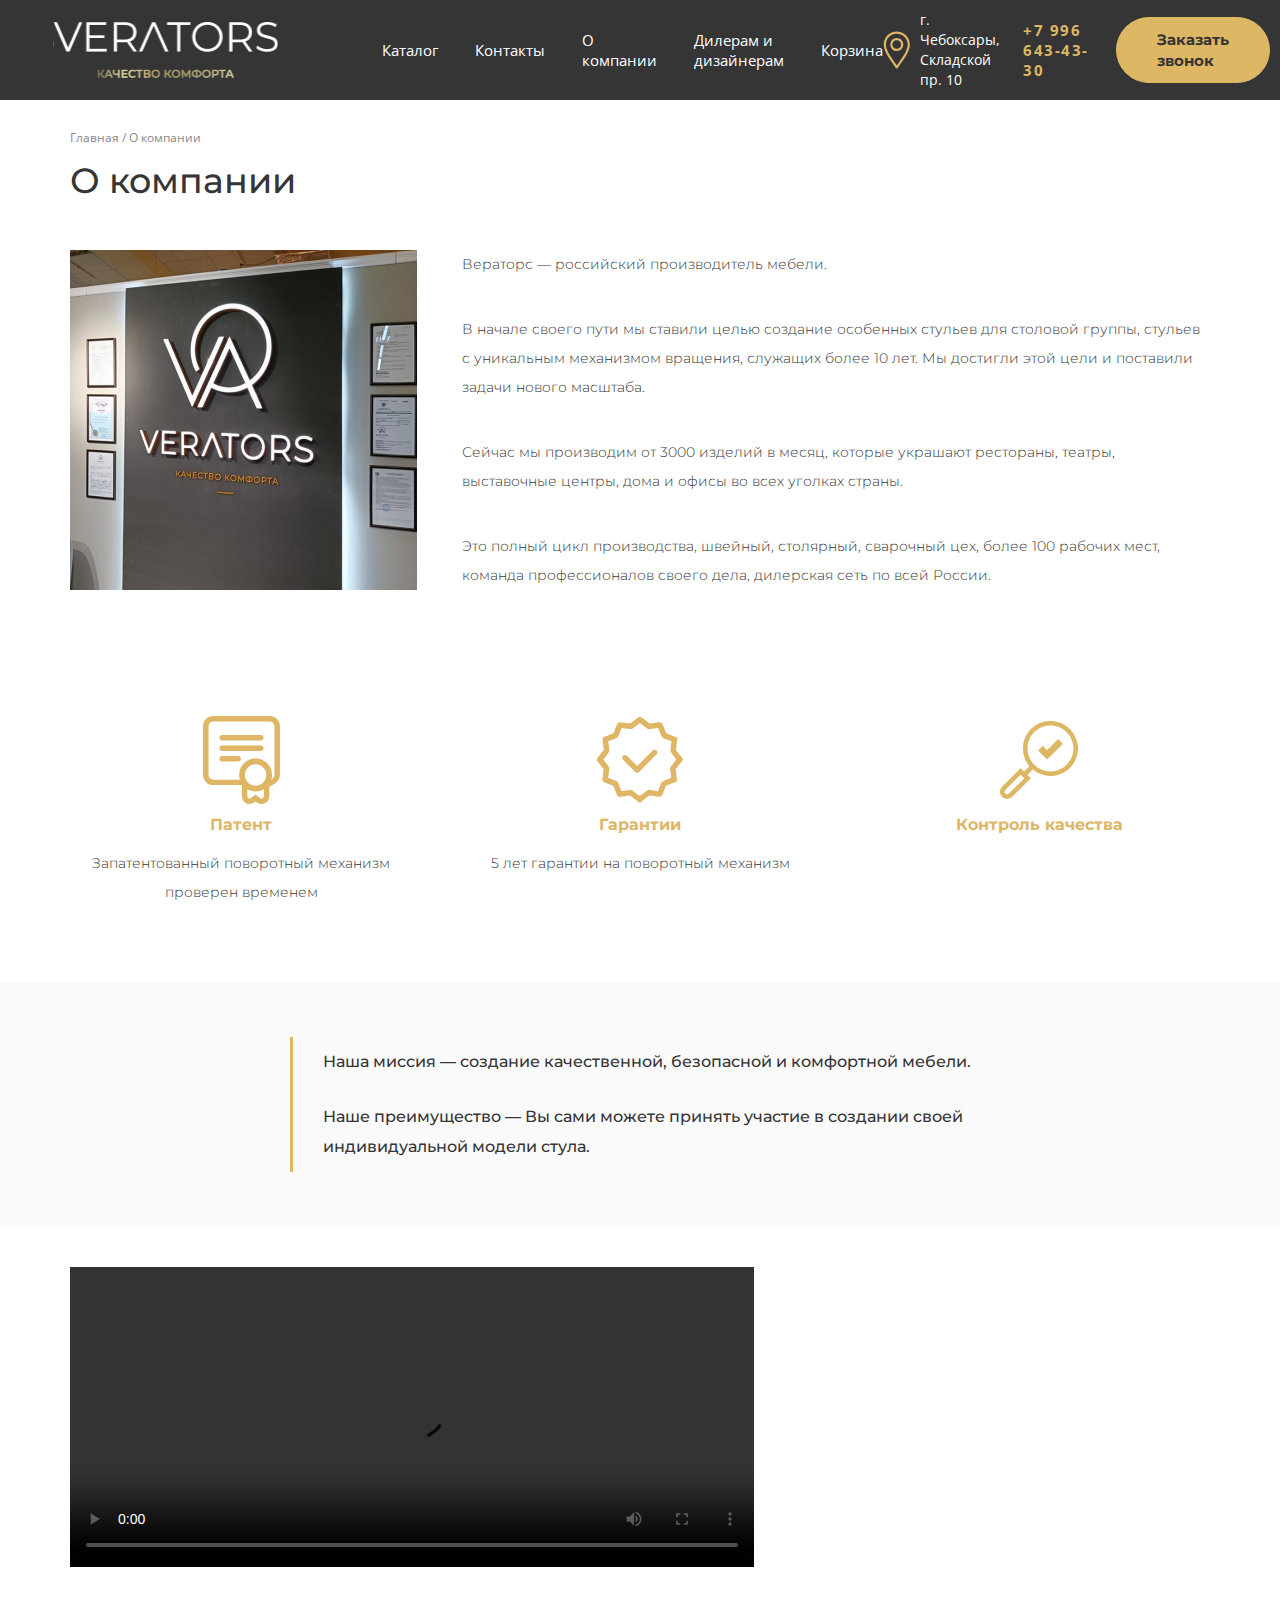
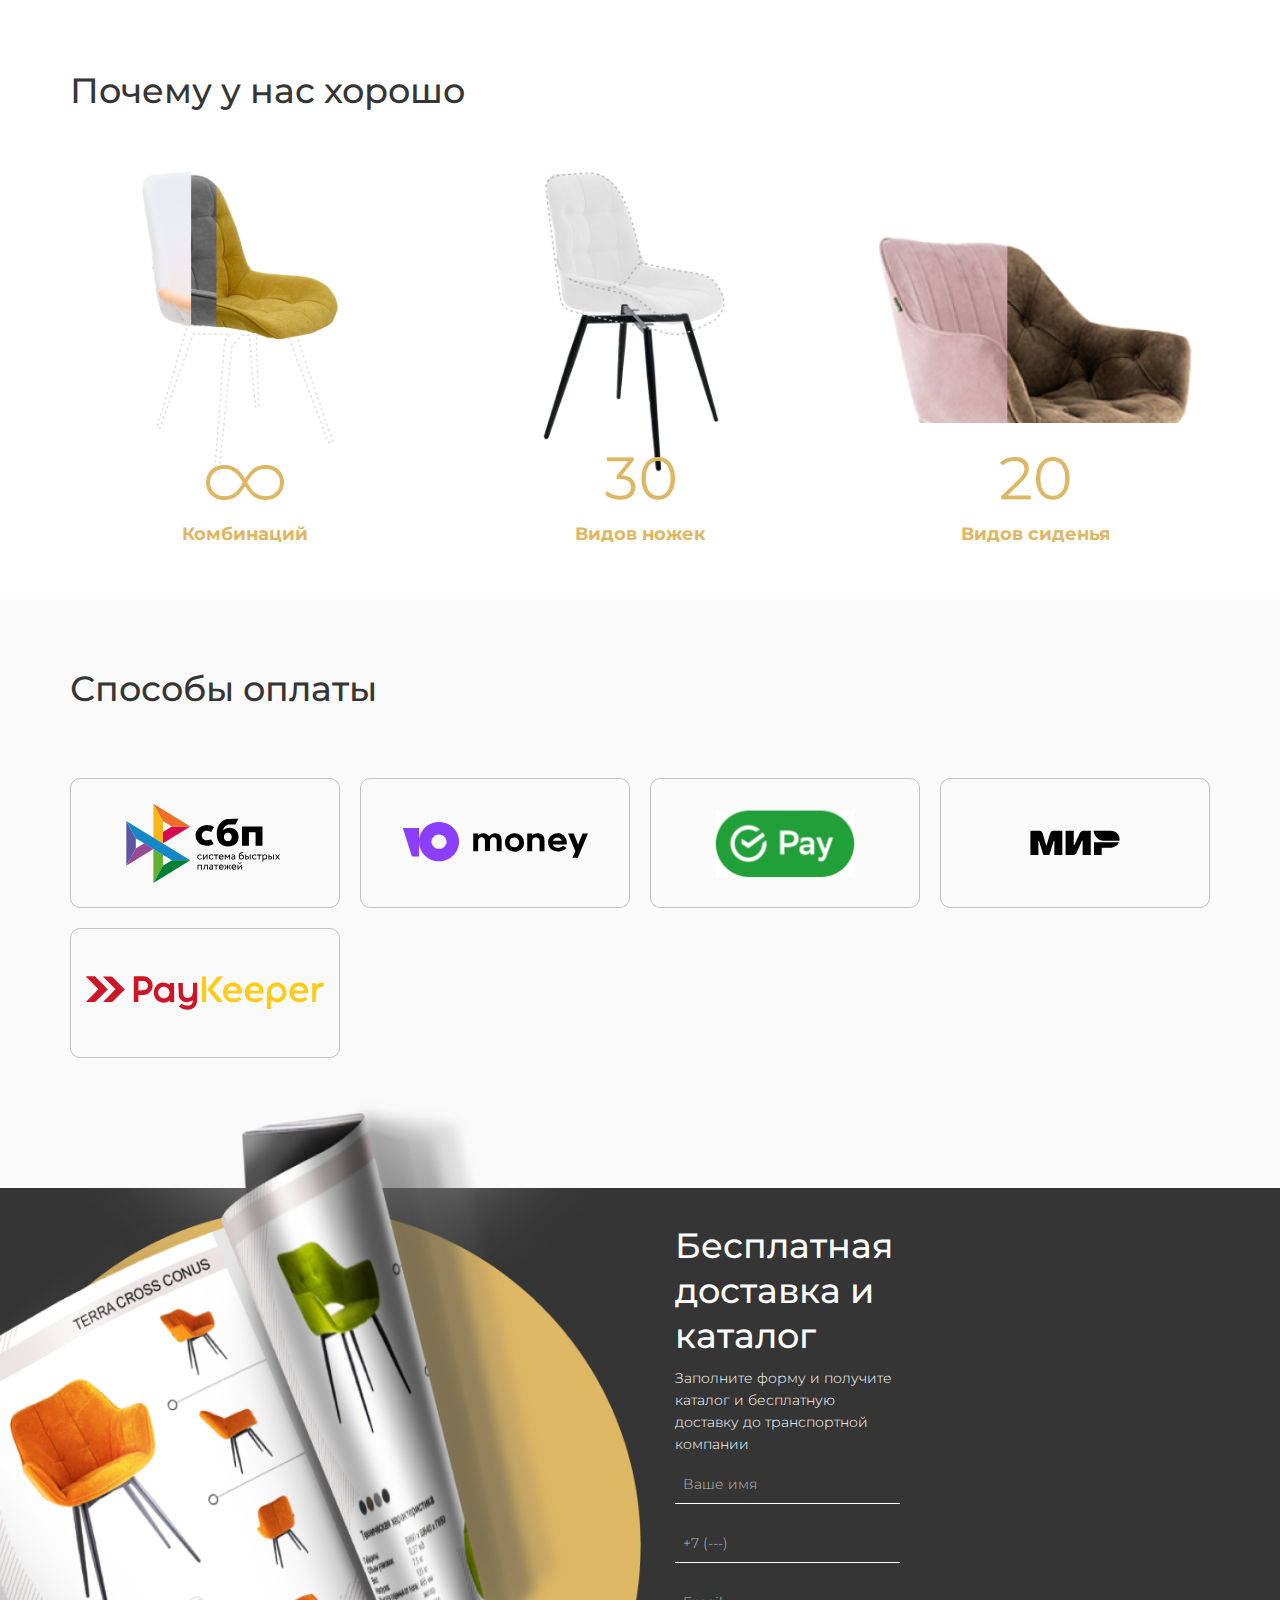
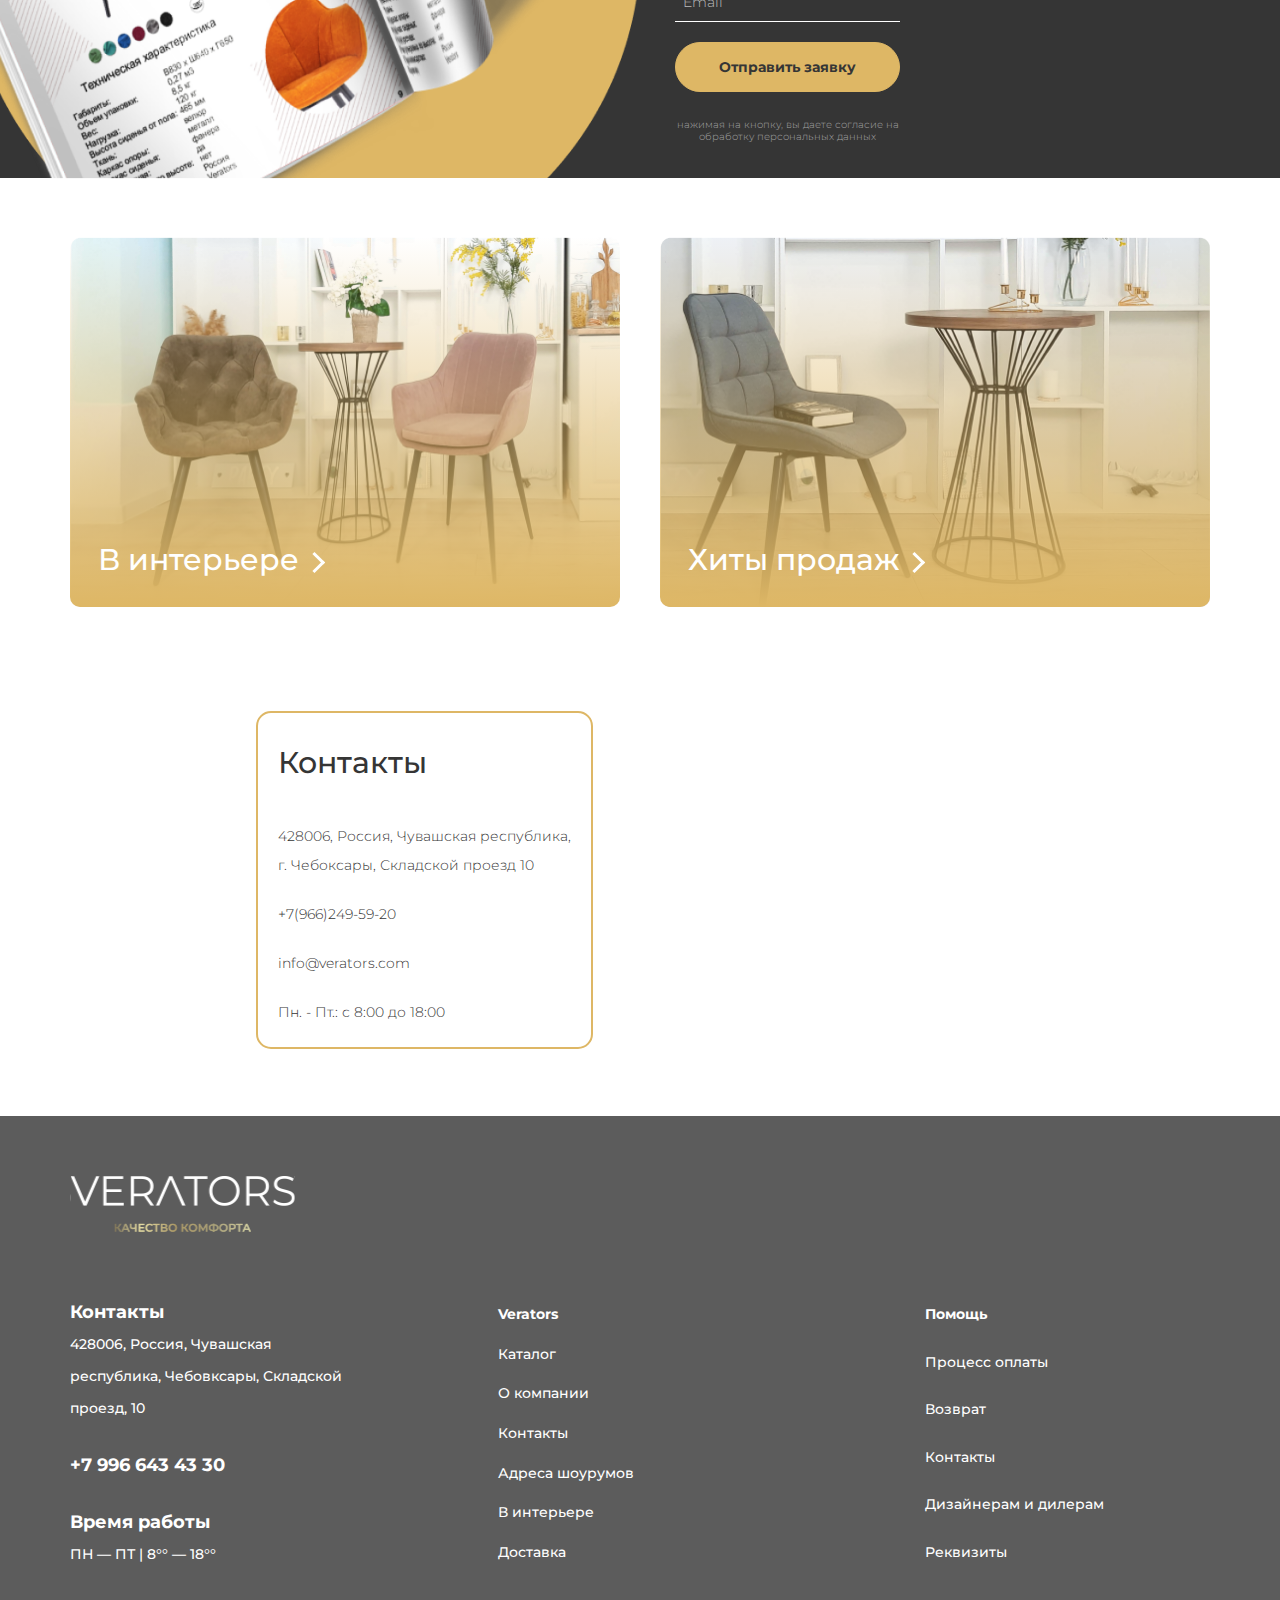
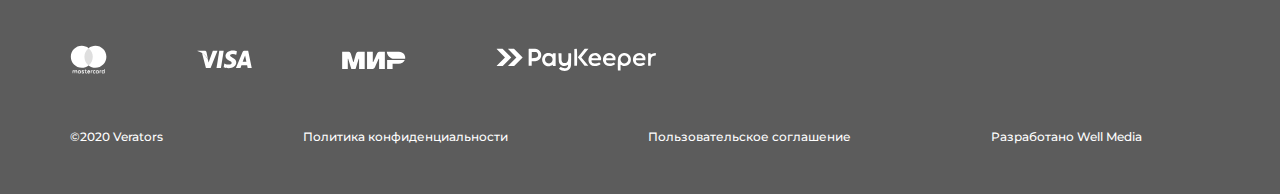
==== about.html @ 96848030 "Verators" ====
<!DOCTYPE html>
<html lang="en">
<head>
    <meta charset="UTF-8">
    <meta http-equiv="X-UA-Compatible" content="IE=edge">
    <meta name="viewport" content="width=device-width, initial-scale=1.0">
    <title>VERATORS</title>
    <link rel="stylesheet" href="style.css">
    <link rel="stylesheet" href="reset.css">
    <link rel="stylesheet" href="slick/slick.css">
    <link
        rel="stylesheet"
        href="https://cdn.jsdelivr.net/npm/swiper@8/swiper-bundle.min.css"
    />
    <script src="https://api-maps.yandex.ru/2.1/?apikey=ada7606d-3795-4d4f-aac7-1508e476e1d4&lang=ru_RU" type="text/javascript"></script>
    <link href="https://vjs.zencdn.net/7.20.2/video-js.css" rel="stylesheet" />
</head>
<body>
    <header class="header">
        <img class="header__logo" src="images/logo.svg" alt="">
        <ul class="header__navigation">
            <li class="navigation__item child__menu">
                <a href="catalog.html">Каталог</a>
                <div class="subnav__wrap">
                  <ul class="more__navigation">
                    <li class="more__navigation__item"><a href="">Барные стулья</a></li>
                    <li class="more__navigation__item"><a href="">Для кухни</a></li>
                    <li class="more__navigation__item"><a href="">Для кафе, ресторанов</a></li>
                    <li class="more__navigation__item"><a href="">Мягкие стулья</a></li>
                    <li class="more__navigation__item"><a href="">Для офиса</a></li>
                    <li class="more__navigation__item"><a href="">Распродажа</a></li>
                    <li class="more__navigation__item"><a href="">Столы</a></li>
                </ul>
                </div> 
            </li>
            <li class="navigation__item"><a href="">Контакты</a></li>
            <li class="navigation__item"><a href="">О компании</a></li>
            <li class="navigation__item"><a href="">Дилерам и дизайнерам</a></li>
            <li class="navigation__item"><a href="">Корзина</a></li>   
        </ul>
        
        <div class="header__location">
            <img class="location__img" src="images/location.svg" alt="">
            <span class="location__adress">г. Чебоксары,</br>Складской пр. 10</span>
        </div>
        <span class="header__phone">+7 996 643-43-30</span>
        <button class="header__button">
            <span class="button__text">
                Заказать звонок
            </span>
        </button>
    </header>
    <div class="breadcrumbs">
        <div class="container">
            <span>
                <a href="index.html">Главная</a>
            </span>
            /
            <span>О компании</span>
        </div>  
    </div>

    <div class="about">
        <div class="container">
            <h2 class="about__title">О компании</h2>
            <div class="about__body">
                <img class="about__img" src="images/about__img.png" alt="">
                <div class="about__text">
                    <p>Вераторс — российский производитель мебели.</p>
                    <p>В начале своего пути мы ставили целью создание особенных стульев для столовой группы, стульев с уникальным механизмом вращения, служащих более 10 лет. Мы достигли этой цели и поставили задачи нового масштаба. </p>
                    <p>Сейчас мы производим от 3000 изделий в месяц, которые украшают рестораны,  театры, выставочные центры, дома и офисы во всех уголках страны.</p>
                    <p>Это полный цикл производства, швейный, столярный, сварочный цех, более 100 рабочих мест, команда профессионалов своего дела, дилерская сеть по всей России.</p>
                </div>
            </div>
        </div>
    </div>

    <div class="benefits">
      <div class="container">
          <div class="benefits__body">
              <div class="benefits__item">
                <svg width="77" height="88" viewBox="0 0 77 88" fill="none" xmlns="http://www.w3.org/2000/svg">
                  <path d="M76.944 29.248C76.944 22.195 76.944 15.4726 76.944 10.5355C76.944 4.43018 72.4918 0 66.3645 0C57.0633 0 47.7842 0 38.483 0C29.1819 0 19.9027 0 10.6016 0C7.60403 0 4.89303 1.05795 2.97549 2.99754C1.05795 4.91507 0 7.62608 0 10.6236C0 22.9003 0 46.2193 0 58.496C0 61.5596 1.03591 64.2045 2.99753 66.1441C4.95915 68.0837 7.60405 69.1196 10.6457 69.1196C14.2603 69.1196 17.875 69.1196 21.4897 69.1196H28.719H35.9484H36.7198H38.8577V73.1751C38.8577 73.9024 38.8578 74.6298 38.8357 75.3351C38.8137 77.0543 38.7916 78.8396 38.8798 80.6689C39.0781 84.7465 42.4945 87.9424 46.6602 87.9424C48.2912 87.9424 49.8781 87.4354 51.2226 86.5097C51.7295 86.1571 52.1703 85.8044 52.5891 85.4738C52.9197 85.7383 53.2283 85.9807 53.5589 86.2452C54.9915 87.3913 56.6887 87.9864 58.4519 87.9864C59.598 87.9864 60.7221 87.744 61.7801 87.2371C64.5572 85.9367 66.2543 83.3799 66.3204 80.3824C66.3425 78.6632 66.3425 77.0102 66.3425 75.269C66.3425 74.5857 66.3425 73.9024 66.3425 73.1971V70.6625L71.1914 68.0617C71.2355 68.0396 71.2796 68.0176 71.3016 67.9955C71.5661 67.8633 71.9628 67.6649 72.4037 67.3563C75.3351 65.3506 76.944 62.2429 76.944 58.6062C76.944 51.2226 76.944 40.0479 76.944 29.248ZM52.5891 69.6045C46.6822 69.6045 41.8773 64.7556 41.8993 58.8486C41.9214 52.9858 46.7483 48.203 52.6111 48.203H52.6332C58.518 48.225 63.3229 53.0299 63.3009 58.8927C63.2788 64.7996 58.4739 69.6045 52.5891 69.6045ZM60.8103 80.2501C60.7882 81.1538 60.2813 81.815 59.4658 82.2118C59.1131 82.3661 58.7825 82.4542 58.4519 82.4542C57.945 82.4542 57.438 82.2559 56.9752 81.9032C55.5425 80.7571 54.1099 79.611 52.5891 78.3987C51.7956 79.0379 51.0022 79.6771 50.1867 80.3163C49.4814 80.8893 48.7981 81.4844 48.0487 81.9914C47.6079 82.2999 47.123 82.4322 46.6602 82.4322C45.514 82.4322 44.4561 81.6387 44.39 80.3824C44.2797 78.024 44.3679 75.6437 44.3679 73.1751C46.9687 74.6298 49.6577 75.3792 52.567 75.3792C52.5891 75.3792 52.5891 75.3792 52.6111 75.3792C55.4985 75.3792 58.2095 74.6518 60.8323 73.153C60.8323 75.5996 60.8543 77.9359 60.8103 80.2501ZM69.2959 62.838C69.0755 62.9923 68.8551 63.0805 68.5906 63.2347C70.0894 55.4764 67.9514 49.1287 61.2511 44.8969C58.4078 43.1116 55.4984 42.23 52.5891 42.23C49.5475 42.23 46.5059 43.1997 43.5745 45.1614C37.0063 49.5695 35.0447 55.9613 36.7639 63.6315C36.5214 63.6315 36.2569 63.6315 35.9925 63.6315C31.1655 63.6315 26.3607 63.6315 21.5338 63.6315C17.9191 63.6315 14.3044 63.6315 10.6897 63.6315C7.49383 63.6315 5.55427 61.6919 5.55427 58.518C5.55427 46.2414 5.55427 22.9223 5.55427 10.6457C5.55427 7.49384 7.49385 5.53221 10.6236 5.53221C19.9248 5.53221 29.2039 5.53221 38.5051 5.53221C47.8063 5.53221 57.0854 5.53221 66.3866 5.53221C69.4943 5.53221 71.4559 7.49383 71.4559 10.5575C71.4559 22.9223 71.4559 46.3075 71.4559 58.6503C71.4339 60.4135 70.7506 61.8241 69.2959 62.838Z" fill="#DEB665"/>
                  <path d="M57.8341 24.5092H19.1086C17.5878 24.5092 16.3535 23.2749 16.3535 21.7541C16.3535 20.2333 17.5878 18.999 19.1086 18.999H57.8341C59.3549 18.999 60.5892 20.2333 60.5892 21.7541C60.5892 23.2749 59.3549 24.5092 57.8341 24.5092Z" fill="#DEB665"/>
                  <path d="M57.8341 35.0446H19.1086C17.5878 35.0446 16.3535 33.8103 16.3535 32.2895C16.3535 30.7687 17.5878 29.5344 19.1086 29.5344H57.8341C59.3549 29.5344 60.5892 30.7687 60.5892 32.2895C60.5892 33.8103 59.3549 35.0446 57.8341 35.0446Z" fill="#DEB665"/>
                  <path d="M35.0881 45.5802H19.1086C17.5878 45.5802 16.3535 44.346 16.3535 42.8252C16.3535 41.3043 17.5878 40.0701 19.1086 40.0701H35.0881C36.6089 40.0701 37.8432 41.3043 37.8432 42.8252C37.8432 44.346 36.6089 45.5802 35.0881 45.5802Z" fill="#DEB665"/>
                  </svg>                  
                  <h5 class="benefits__item_title">Патент</h5>
                  <p class="benefits__item_text"> Запатентованный поворотный механизм проверен временем</p>
              </div>
              <div class="benefits__item">
                <svg width="87" height="86" viewBox="0 0 87 86" fill="none" xmlns="http://www.w3.org/2000/svg">
                  <path d="M86.2452 42.7121L85.0771 41.037C85.033 40.993 85.0109 40.9268 84.9669 40.8607C84.8567 40.7064 84.7244 40.508 84.5701 40.3097C84.0632 39.6264 83.5342 38.9652 83.0273 38.2819C81.6607 36.5187 80.2722 34.6893 78.9057 32.882C79.2142 30.5457 79.5448 28.1653 79.8534 25.873C79.9636 25.0134 80.0959 24.1539 80.2061 23.2943C80.2502 23.0077 80.2501 22.7653 80.2281 22.6331V20.6935L71.7865 17.3433C71.4779 17.2331 71.1694 17.1008 70.8608 16.9906C70.2878 16.7702 69.7367 16.5498 69.2078 16.3294C68.0396 13.4641 66.8935 10.5768 65.7915 7.71151C65.1082 5.92621 63.6315 5.06662 61.736 5.35315C58.9368 5.77192 55.9393 6.1907 52.5891 6.60947C50.0544 4.69193 47.5418 2.75235 45.1393 0.856851C43.6626 -0.289265 41.9655 -0.289264 40.4887 0.878893C38.0422 2.79643 35.5516 4.69193 33.1272 6.52131C30.0855 6.12458 26.9778 5.7058 23.8921 5.24295C22.0848 4.97846 20.6301 5.83805 19.9468 7.53518C19.3517 9.07803 18.7346 10.6429 18.1174 12.1637C17.5885 13.4862 17.0374 14.8527 16.5085 16.2192C15.2742 16.7041 14.0179 17.189 12.7836 17.6959C11.1746 18.3351 9.52157 18.9963 7.89056 19.6135C6.12731 20.2967 5.24568 21.7735 5.51017 23.6028C5.77466 25.3441 6.0171 27.1073 6.25955 28.8044C6.43587 30.1269 6.63425 31.4493 6.83261 32.7938C5.26772 34.7775 3.72488 36.7832 2.20407 38.7448C1.65305 39.4501 1.12407 40.1554 0.573053 40.8607L0 41.6101V43.6599L1.69712 45.8199C2.57875 46.9439 3.46038 48.046 4.31997 49.17C5.06935 50.1178 5.9069 51.1978 6.70036 52.2557C6.23751 55.8263 5.84078 58.8018 5.422 61.5349C5.15752 63.2981 5.99506 64.7528 7.67016 65.414C8.97056 65.921 10.2489 66.4279 11.5493 66.9569C13.1362 67.5961 14.7673 68.2352 16.3983 68.8744C16.9272 70.2409 17.4783 71.5854 17.9852 72.9079C18.5803 74.4287 19.2195 76.0156 19.8146 77.5584C20.4538 79.2335 21.9084 80.0931 23.6717 79.8286C26.7353 79.3878 29.8651 78.947 32.9508 78.5503C35.1769 80.2254 37.403 81.9445 39.563 83.5976L40.4447 84.2588L41.2161 85.2947H44.1916L44.9189 84.2368L45.7124 83.6196C47.8724 81.9445 50.1205 80.2254 52.3466 78.5503C55.3883 78.947 58.4519 79.3658 61.4935 79.8066C63.389 80.0711 64.8658 79.2115 65.549 77.4262C66.5849 74.6932 67.709 71.872 68.9433 68.8524C71.0151 67.9928 73.153 67.1332 75.2028 66.2957C75.9302 66.0091 76.6575 65.7006 77.4069 65.414C77.6273 65.3259 77.8257 65.2377 78.0461 65.1495L80.2722 64.2018L79.6771 59.9479C79.3906 57.8982 79.104 55.8704 78.8395 53.8206C78.7955 53.5561 78.7734 53.3137 78.7293 53.0492C78.6852 52.7627 78.6412 52.4982 78.6191 52.2337C80.2281 50.1839 81.8371 48.1782 83.5342 46.0403L86.2452 42.7121ZM79.2803 42.6019C77.5391 44.7839 75.7538 47.0321 73.9906 49.2582C73.7041 49.6329 73.0208 50.6688 73.109 51.9912C73.153 52.6525 73.2632 53.2696 73.3514 53.8867C73.3955 54.1072 73.4175 54.3496 73.4616 54.57C73.7481 56.5978 74.0347 58.6475 74.2992 60.6973V60.7634C73.9245 60.9177 73.5718 61.05 73.1971 61.2043C70.9931 62.0859 68.7008 63.0116 66.4747 63.9593C65.4168 64.4002 64.5131 65.3259 64.0723 66.3618C62.9482 69.1169 61.9123 71.6736 60.9645 74.1642C58.1874 73.7674 55.4103 73.3928 52.6552 73.0181C52.1262 72.9519 50.7817 72.8858 49.6356 73.7454C47.3214 75.4866 44.985 77.294 42.7149 79.0352C40.4667 77.294 38.1304 75.5087 35.8161 73.7674C35.1549 73.2605 34.2733 72.996 33.3696 72.996C33.1933 72.996 32.9949 73.0181 32.8186 73.0401C30.0415 73.3928 27.2423 73.7895 24.4872 74.1642C24.0464 73.0621 23.6056 71.9601 23.1868 70.8801C22.6137 69.4475 22.0407 67.9707 21.4676 66.5161C20.9827 65.2597 20.0791 64.3561 18.8007 63.8712C17.0815 63.21 15.3403 62.5267 13.6652 61.8434C12.8277 61.5128 12.0122 61.1822 11.1746 60.8516C11.5273 58.3169 11.902 55.5839 12.3207 52.3439C12.453 51.3741 12.1444 50.2941 11.5493 49.4566C10.6236 48.1782 9.63177 46.9219 8.75014 45.7978C7.93464 44.7399 7.09709 43.6819 6.25955 42.624C6.39179 42.4697 6.502 42.2934 6.63424 42.1391C8.19913 40.1113 9.83014 37.9954 11.4391 35.9456C12.2767 34.8877 12.5852 33.7195 12.3869 32.331C12.1885 30.9204 11.9901 29.4877 11.7918 28.0771C11.6154 26.8208 11.4391 25.5645 11.2628 24.2861C12.475 23.8012 13.6873 23.3163 14.8775 22.8535C16.266 22.3024 17.6325 21.7514 19.0211 21.2224C20.2113 20.7596 21.0709 19.922 21.5337 18.7098C22.1068 17.211 22.7239 15.6902 23.297 14.2356C23.7158 13.1556 24.1566 12.0535 24.5974 10.9515C27.3745 11.3482 30.1737 11.7229 32.9288 12.0756C34.0088 12.2078 35.199 11.8992 36.0586 11.2601C38.3067 9.58497 40.5769 7.84375 42.8471 6.05845C45.0732 7.79967 47.3434 9.54089 49.6797 11.2821C50.5613 11.9433 51.7736 12.2739 52.8756 12.1417C55.8952 11.767 58.6282 11.3923 61.207 11.0176C62.2209 13.6405 63.2788 16.2633 64.3588 18.8861C64.7555 19.8559 65.5711 20.7155 66.5629 21.1563C67.3563 21.531 68.1718 21.8396 68.9433 22.1261C69.2298 22.2363 69.5163 22.3465 69.8028 22.4567L74.5636 24.3522C74.5196 24.6167 74.4975 24.8812 74.4534 25.1457C74.1228 27.6143 73.7702 30.1489 73.4396 32.6616C73.3073 33.7636 73.6159 34.9758 74.2771 35.8354C75.7538 37.7971 77.2526 39.7587 78.7293 41.6762C78.9497 41.9627 79.1922 42.2713 79.4126 42.5578L79.2803 42.6019Z" fill="#DEB665"/>
                  <path d="M55.7413 33.4329L40.1365 49.0597L29.8655 38.7888C28.7855 37.7088 27.0443 37.7088 25.9643 38.7888C24.8843 39.8687 24.8843 41.61 25.9643 42.69L38.1748 54.9005C38.7038 55.4295 39.4091 55.716 40.1144 55.716C40.8197 55.716 41.525 55.4515 42.054 54.9005L59.6204 37.3341C60.7004 36.2541 60.7004 34.5129 59.6204 33.4329C58.5625 32.3749 56.8213 32.3749 55.7413 33.4329Z" fill="#DEB665"/>
                  </svg>
                  
                  <h5 class="benefits__item_title">Гарантии</h5>
                  <p class="benefits__item_text">5 лет гарантии на поворотный механизм</p>
              </div>
              <div class="benefits__item">
                <svg width="78" height="78" viewBox="0 0 78 78" fill="none" xmlns="http://www.w3.org/2000/svg">
                  <path d="M78 29.3777C77.7563 30.8601 77.5736 32.3629 77.2283 33.8453C74.7305 44.9127 64.9425 53.5839 53.6517 54.782C45.9958 55.5943 39.1523 53.5839 33.1211 48.8117C32.9992 48.7102 32.8774 48.6289 32.8165 48.5883C31.0294 50.3754 29.2627 52.1421 27.4757 53.9088C28.5316 54.9445 29.6485 56.0614 30.8263 57.1986C30.542 57.4829 30.3593 57.7063 30.1562 57.9093C24.6733 63.3923 19.1497 68.8549 13.6871 74.3582C12.1234 75.9421 10.5191 77.4043 8.24472 77.8713C7.59489 77.8713 6.92476 77.8713 6.25462 77.8713C6.09216 77.8307 5.9297 77.7698 5.74694 77.7292C3.107 77.12 1.31996 75.536 0.38583 72.9976C0.243679 72.6118 0.14215 72.1853 0 71.7995C0 71.0887 0 70.378 0 69.6672C0.467066 67.3928 1.92918 65.8089 3.51315 64.2249C9.03671 58.7826 14.5197 53.2793 20.0026 47.776C20.2057 47.573 20.3478 47.3496 20.5915 47.045C21.7896 48.2837 22.9065 49.4209 23.9625 50.4972C25.7699 48.6899 27.5366 46.9435 29.3236 45.1361C29.283 45.0752 29.1815 44.8924 29.0596 44.7503C16.4895 29.1137 24.2062 5.88226 43.6605 0.866379C59.0737 -3.11384 74.8118 7.03977 77.5329 22.7169C77.6954 23.6714 77.8172 24.6055 77.9797 25.5599C78 26.8393 78 28.0984 78 29.3777ZM50.4634 50.3754C63.0945 50.3957 73.3903 40.1608 73.4309 27.5501C73.4715 14.9393 63.1554 4.62322 50.504 4.60291C37.8526 4.5826 27.5569 14.8784 27.5569 27.5298C27.5772 40.1405 37.812 50.3754 50.4634 50.3754ZM20.6524 53.6854C20.4697 53.8682 20.3072 54.0104 20.1448 54.1728C15.3116 58.9856 10.4988 63.7984 5.66571 68.6316C5.48294 68.8143 5.30018 68.9971 5.13772 69.1798C4.06144 70.5607 4.69096 72.6118 6.35616 73.1601C7.47305 73.5256 8.38688 73.1804 9.17886 72.3681C14.0932 67.4537 19.0075 62.5597 23.9219 57.6454C24.0437 57.5235 24.1453 57.3814 24.2265 57.2798C23.0284 56.0614 21.8709 54.9039 20.6524 53.6854Z" fill="#DEB765"/>
                  <path d="M58.2408 17.9448C59.8654 19.5897 61.4494 21.1534 62.9724 22.6764C57.6925 27.936 52.3517 33.2768 47.0922 38.516C44.1273 35.5512 41.0609 32.4848 38.0352 29.459C39.477 28.0172 41.0609 26.4536 42.787 24.7274C44.1273 26.1286 45.5488 27.6111 47.0109 29.1544C50.8287 25.357 54.5652 21.6204 58.2408 17.9448Z" fill="#DEB765"/>
                </svg>                  
                  <h5 class="benefits__item_title">Контроль качества</h5>
              </div>
          </div>
      </div>
  </div>

    <div class="slogan">
        <div class="container">
            <div class="slogan__wrap">
                <div class="slogan__text">
                  <p>Наша миссия — создание качественной, безопасной и комфортной мебели.</p>
                  <p>Наше преимущество — Вы сами можете принять участие в создании своей индивидуальной модели стула.</p>
                </div>
            </div>
        </div>
    </div>

    <div class="about__video">
      <div class="container">
        <video
          class="video-js"
          controls
          preload="auto"
          width="300"
          height="200"
          data-setup="{}"
        >
          <source src="video/video1.mp4" type="video/mp4" />
        </video>
      </div>
    </div>

    <div class="about__why__we">
      <div class="container">
        <h2 class="about__title">Почему у нас хорошо</h2>
        <div class="why__we__body">
          <div class="why__we__item">
            <div class="why__we__img__wrap">
              <img class="why__we__main__img" src="images/why__we1.png" alt="">
              <img class="why__we__sub__img" src="images/why__we1__sub.png" alt="">
            </div>
            <span>Комбинаций</span>
          </div>
    
          <div class="why__we__item">
            <div class="why__we__img__wrap">
              <img class="why__we__main__img" src="images/why__we2.png" alt="">
              <img class="why__we__sub__img" src="images/why__we2__sub.png" alt="">
            </div>
            <span>Видов ножек</span>
          </div>

          <div class="why__we__item">
            <div class="why__we__img__wrap">
              <img class="why__we__main__img" src="images/why__we3.png" alt="">
              <img class="why__we__sub__img" src="images/why__we3__sub.png" alt="">
            </div>
            <span>Видов сиденья</span>
          </div>
        </div>
      </div>
    </div>

    <div class="paymethods">
        <div class="container">
            <h2 class="paymethods__title">Способы оплаты</h2>
            <div class="paymethods__body">
                <div class="paymethods__item">
                    <img src="images/paymethods__СБП.svg" alt="">
                </div>
                <div class="paymethods__item">
                    <img src="images/paymethods__YooMoney.svg" alt="">
                </div>
                <div class="paymethods__item">
                    <img src="images/paymethods__sberpay.svg" alt="">
                </div>
                <div class="paymethods__item">
                    <img src="images/paymethods__mir.svg" alt="">
                </div>
                <div class="paymethods__item">
                    <img src="images/paymethods__paykeeper.svg" alt="">
                </div>
            </div>
        </div>
    </div>
    <div class="delivery">
        <div class="delivery__img">
            <img class="img__menu" src="images/menu.png" alt="">
            <div class="img__wrapper">
                <img class="img__orange" src="images/orange.png" alt="">
                <img class="img__gradient" src="images/gradient.png" alt="">
            </div>
        </div>
        <div class="delivery__body">
            <h2 class="delivery__title">Бесплатная доставка и каталог</h2>
            <p class="delivery__text">Заполните форму и получите каталог и бесплатную доставку до транспортной компании</p>
            <form action="" class="delivery__form">
                <input type="text" placeholder="Ваше имя">
                <input type="tel" placeholder="+7 (---)">
                <input type="email" placeholder="Email">
                <button>Отправить заявку</button>
            </form>
            <p class="delivery__footer">нажимая на кнопку, вы даете согласие на обработку персональных данных</p>
        </div>
    </div>
    <div class="routes">
        <div class="container">
            <div class="routes__wrapper">
                <a href="">
                    <img src="images/left__img.png" alt="">
                    <span>В интерьере <i class="arrow right"></i></span>
                </a>
                <a href="">
                    <img src="images/right__img.png" alt="">
                    <span>Хиты продаж <i class="arrow right"></i></span>
                </a>
            </div>
        </div>
    </div>
    <div class="map">
        <div class="map__info">
            <h3 class="map__title">Контакты</h3>
            <p class="map__adress map__text">428006, Россия, Чувашская республика,</br>г. Чебоксары, Складской проезд 10</p>
            <p class="map__phone map__text">+7(966)249-59-20</p>
            <p class="map__email map__text">info@verators.com</p>
            <p class="map__worktime map__text">Пн. - Пт.: с 8:00 до 18:00</p>
        </div>
        <div id="map" style="width: 100%; height: 450px"></div>
    </div>
    <footer class="footer">
        <div class="container">
            <div class="footer__wrapper">
                <img class="footer__logo" src="images/logo.svg" alt="">
                <div class="footer__body">
                    <div class="footer__item">
                        <div class="footer__adress">
                            <h5 class="footer__title">Контакты</h5>
                            <p class="footer__text">428006, Россия, Чувашская республика, Чебовксары, Складской проезд, 10</p>  
                        </div>
                        <span class="footer__phone footer__title">
                            +7 996 643 43 30
                        </span>
                        <div class="footer__worktime">
                            <h5 class="footer__title">Время работы</h5>
                            <p class="footer__text">ПН — ПТ | 8°° — 18°°</p>
                        </div>
                    </div>
                    <div class="footer__item">
                        <a class="help__link link__main" href="">Verators</a>
                        <a class="help__link" href="">Каталог</a>
                        <a class="help__link" href="">О компании</a>
                        <a class="help__link" href="">Контакты</a>
                        <a class="help__link" href="">Адреса шоурумов</a>
                        <a class="help__link" href="">В интерьере</a>
                        <a class="help__link" href="">Доставка</a>
                    </div>
                    <div class="footer__item" >
                        <a class="help__link link__main" href="">Помощь</a>
                        <a class="help__link" href="">Процесс оплаты</a>
                        <a class="help__link" href="">Возврат</a>
                        <a class="help__link" href="">Контакты</a>
                        <a class="help__link" href="">Дизайнерам и дилерам</a>
                        <a class="help__link" href="">Реквизиты</a>
                    </div>
                </div>
                <div class="footer__partners">
                    <img src="images/mastercard__img.svg" alt="MasterCard">
                    <img src="images/visa__img.svg" alt="VISA">
                    <img src="images/mir__img.svg" alt="МИР">
                    <img src="images/paykeeper__img.svg" alt="PayKeeper">
                </div>
                <div class="footer__rights">
                    <a href="#">©2020 Verators</a>
                    <a href="#">Политика конфиденциальности</a>
                    <a href="#">Пользовательское соглашение</a>
                    <a href="#">Разработано Well Media</a>
                </div>
            </div>
        </div>
    </footer>

    

    <div class="call hidden">
        <div class="call__wrapper">
            <button class="form__close"></button>
            <form id="call__form" action="" class="call__form">
                <input class="call__phone" type="tel" placeholder="+7 (---)">
                <button class="call__button">Заказать звонок</button>
            </form>
            <p class="call__text">нажимая на кнопку, вы даете согласие на обработку персональных данных</p>
        </div>
    </div>
    <script src="jquery-3.6.0.min.js"></script>
    <script src="jquery-ui.min.js"></script>
    <script src="slick/slick.min.js"></script>
    <script src="https://vjs.zencdn.net/7.20.2/video.min.js"></script>
    <script src="script.js"></script>
</body>
</html>
---- style.css ----
@import url('https://fonts.googleapis.com/css2?family=Montserrat:ital,wght@0,300;0,500;0,700;1,300&family=Open+Sans:wght@400;700&display=swap');

/* Общие стили */
body{
    width: 100%;
}
.container{
    max-width: 1140px;
    margin: 0 auto;
}
.ymaps-2-1-79-gototaxi,
.ymaps-2-1-79-copyright,
.ymaps-2-1-79-gototech {
    display: none!important;
}
sub, sup {
    font-size: 75%;
    line-height: 0;
    position: relative;
    vertical-align: baseline;
}
sup {
    top: -0.5em;
}
sub {
    bottom: -0.25em;
}
/* Хлебные крошки */
.breadcrumbs{
    font-family: 'Open Sans';
    font-style: normal;
    font-weight: 400;
    font-size: 12px;
    line-height: 16px;
    color: #888888;
    margin-top: 30px;
    margin-bottom: 5px;
}

/* HEADER */
.header{
    display: flex;
    background: #353535;
    height: 100px;
    align-items: center;
    padding-left: 53px;
    font-family: 'Open Sans';
    font-style: normal;
    font-weight: 400;
    font-size: 15px;
    line-height: 20px;
    color: #FFFFFF;
    z-index: 3;
    position: relative;
    padding-right: 10px;
}
.header__logo{
    margin-right: 104px;
}
.header__body{
    display: flex;
    justify-content: space-between;
    width: 100%;
}
.header__right{
    display: flex;
    align-items: center;
}
.header__navigation{
    display: flex; 
    height: 100%;
    position: relative;
    flex-grow: 1;
}
.navigation__item{
    margin-right: 37px;
    display: flex;
    align-items: center;
    position: relative;
    cursor: pointer;
}
.navigation__item:last-child{
    margin-right: 0;
}
/* .navigation__item:hover{
    transform: scale(1.1);
} */
.subnav__wrap{
    position: absolute;
    height: 90px;
    left: -711%;
    top: 101%;
    width: 100vw;
    display: none;
}
.more__navigation{
    display: flex;
    height: 100%;
    background: rgba(243, 243, 243);
    align-items: center;
    backdrop-filter: blur(3px);
    padding-left: 381px;
    position: relative;
    z-index: 4;    
}
.more__navigation::before {
    content: '';
    border: 35px solid transparent;
    border-bottom: 12px solid rgba(243, 243, 243);
    position: absolute;
    left: 20.7%;
    top: -52%;
}
.more__navigation__item{
    margin-right: 35px;
    font-family: 'Open Sans';
    font-style: normal;
    font-weight: 400;
    font-size: 14px;
    line-height: 24px;
    color: #353535;
}
.more__navigation__item:hover{
    transform: scale(1.1);
}
.header__location{
    display: flex;
    margin-right: 50px;
}
.header__location span{
    font-size: 14px;
}
.location__img{
    margin-right: 10px;
}
.header__phone{
    font-weight: 700;
    letter-spacing: 0.1em;
    color: #DEB765;
    margin-right: 25px;
}
.header__button{
    background: #DEB765;
    border: 1px solid #DEB765;
    border-radius: 61px;
    padding: 11px 40px;
    cursor: pointer;
}
.button__text{
    font-family: 'Montserrat';
    font-style: normal;
    font-weight: 700;
    color: #353535;
}

/* FEAUTURES */
.feautures{
    position: relative;
    z-index: 1;
}
.feautures__background{
    position: absolute;
    top: 0;
    height: 183px;
    width: 100%;
    background: #353535;
    z-index: 1;
}
.feautures__header{
    z-index: 3;
    position: relative;
    padding-top: 14px;
}
.header__title{
    font-family: 'Montserrat';
    font-style: normal;
    font-weight: 700;
    font-size: 40px;
    line-height: 73px;
    text-transform: uppercase;
    color: #DEB765;
    margin-bottom: 13px;
}
.feautures__body{
    margin-top: 112px;
    display: flex;
    justify-content: center;
    padding-bottom: 90px;
    height: 505px;
}
.body__img{
    position: relative;
    width: 50%;
}
.img__chair{
    position: absolute;
    z-index: 2;
    top: -35%;
    height: 650px;
    transition: 2s;
}
.img__circle{
    width: 40px;
    height: 40px;
    border-radius: 20px;
    border: 6px solid #DEB765;
    filter: drop-shadow(0px 0px 1px #FFBB2D);
    transition: .1s;
}
.img__circle:hover {
    -webkit-transform: scale(1.2);
    -ms-transform: scale(1.2);
    transform: scale(1.2);
    border: 10px double #DEB765;
    background: #DEB765;
    background-clip: padding-box;
}
.img__circle_1{
    position: absolute;
    z-index: 2;
    bottom: -8%;
    left: 16%;
}
.img__circle_2{
    position: absolute;
    z-index: 2;
    left: 4%;
    top: 45%;
}
.img__circle_3{
    position: absolute;
    z-index: 2;
    right: 7%;
    bottom: 34%;
}
.img__circle_4{
    position: absolute;
    z-index: 2;
    right: 53%;
}
.circle__active{
    -webkit-transform: scale(1.2);
    -ms-transform: scale(1.2);
    transform: scale(1.2);
    border: 10px double #DEB765;
    background: #DEB765;
    background-clip: padding-box;
}
.body__wrap{
    display: flex;
    flex-direction: column;
    z-index: 1;
    padding-left: 60px;
    width: 50%;
}
.body__title{
    font-family: 'Montserrat';
    font-style: normal;
    font-weight: 500;
    font-size: 35px;
    line-height: 59px;
    color: #DEB765;
    margin-bottom: 40px;
}
.body__text{
    display: flex;
    flex-direction: column;
    height: 100%;
}
.body__text h5{
    font-family: 'Montserrat';
    font-style: normal;
    font-weight: 700;
    font-size: 14px;
    line-height: 29px;
    color: #353535;
}
.body__text p{
    font-family: 'Montserrat';
    font-style: normal;
    font-weight: 400;
    font-size: 14px;
    line-height: 29px;
    color: #353535;
    max-width: 490px;
    margin-bottom: 10px;
}
.feautures__slider{
    display: flex;
    flex-direction: row-reverse;
    justify-content: flex-end;
    align-items: center;
}
.slider__item{
    border: none;
    background-color: #F3F3F3;
    color: #F3F3F3;
    width: 120px;
    height: 6px;
    margin-left: 5px;
    transition: .2s;
    cursor: pointer;
}
.slider__item:hover{
    background-color: #DEB765;
}
.slider__item:last-child{
    margin-left: 0px;
}
.active{
    background-color: #DEB765;
}
.feautures__footer{
    color: #FFFFFF;
    background: #DEB765;
    padding: 10px 0 20px 0;
}
.feautures__footer_title{
    font-family: 'Montserrat';
    font-style: normal;
    font-weight: 500;
    font-size: 35px;
    line-height: 59px;
}
.feautures__footer_row{
    display: flex;
    flex-direction: row;
    align-items: center;
    color: #FFFFFF;
    justify-content: space-between;
    font-family: 'Montserrat';
    font-style: normal;
    font-weight: 500;
    font-size: 14px;
    line-height: 22px;
    padding-right: 300px;
}
.feautures__footer_button{
    font-family: 'Montserrat';
    font-style: normal;
    font-weight: 700;
    font-size: 14px;
    line-height: 22px;
    color: #353535;
    border: 1px solid #DEB765;
    border-radius: 61px;
    background: #FFFFFF;
    padding: 5px 20px;
}
.row__item{
    position: relative;
    margin-left: 20px;
}
.row__item::before{
    content: "\2022";
    color: #FFFFFF;
    width: 20px;
    font-size: 30px;
    position: absolute;
    left: -15px;
    top: -2px;
}
.row__detailed{
    font-family: 'Open Sans';
    font-style: normal;
    font-weight: 400;
    font-size: 12px;
    line-height: 16px;
    color: #DEB765;
    width: fit-content;
}

/* SALES */
.sales{
    background: #FAFAFA;
    padding: 59px 0;
}
.sales__title{ 
    font-family: 'Montserrat';
    font-style: normal;
    font-weight: 500;
    font-size: 35px;
    line-height: 59px;
    color: #353535;
    margin-bottom: 60px;
}
.sales__body{
    display: flex;
    margin: 0 -7px;
}
.sales__prev{
    position: absolute;
    left: -5%;
    top: 36%;
    cursor: pointer;
}
.sales__next{
    position: absolute;
    top: 36%;
    right: -5%;
    cursor: pointer;
}
.sales__item{
    height: 400px;
    position: relative;
    padding: 30px 24px 20px 24px;
    display: flex;
    flex-direction: column;
    justify-content: flex-end;
    align-items: center;
    background: #FFFFFF;
    border: 1px solid #C1C1C1;
    border-radius: 10px;
    margin: 0 7px;
}
.item__img{
    margin-bottom: 10px;
    height: 230px;
}
.item__title{
    font-family: 'Montserrat';
    font-style: normal;
    font-weight: 700;
    font-size: 15px;
    line-height: 22px;
    text-align: center;
    color: #353535;
    text-transform: uppercase;
}
.item__text{
    font-family: 'Montserrat';
    font-style: normal;
    font-weight: 300;
    font-size: 12px;
    line-height: 17px;
    text-align: center;
    color: #353535;
    text-transform: lowercase;
    margin-bottom: 11px;
}
.item__footer{
    display: flex;
    justify-content: space-between;
    width: 100%;
}
.item__price{
    display: flex;
    flex-direction: column;
    align-items: flex-start;
    margin-bottom: 3px;
    font-family: 'Montserrat';
    font-style: normal;
    font-weight: 700;
    font-size: 14px;
    line-height: 17px;
    text-align: center;
    color: #353535;
}
.item__price_last{
    font-family: 'Montserrat';
    font-style: normal;
    font-weight: 300;
    font-size: 10px;
    line-height: 12px;
    text-align: center;
    color: #353535;
    margin-bottom: 2px;
    position: relative;
	text-decoration: none;
}
.item__price_last::before{
	content: "";
	border-bottom: 1px solid #353535;
	position: absolute;
	width: 100%;
	height: 50%;
	transform: rotate(-12deg);
}
.item__price_new{
    font-family: 'Montserrat';
    font-style: normal;
    font-weight: 700;
    font-size: 14px;
    line-height: 17px;
    text-align: center;
    color: #353535
}
.sales__item .row__detailed{
    align-self: flex-start;
}
.item__button{
    font-family: 'Open Sans';
    font-style: normal;
    font-weight: 400;
    font-size: 12px;
    line-height: 16px;
    color: #FFFFFF;
    background: #DEB765;
    border-radius: 77px;
    padding: 10px 30px;
    cursor: pointer;
    align-self: flex-end;
}
.item__sale_icon{
    position: absolute;
    top: 5px;
    left: 0;
}

/* CATALOG */
.catalog{
    background: #FFFFFF;
    padding: 59px 0;
}
.catalog__title{
    font-family: 'Montserrat';
    font-style: normal;
    font-weight: 500;
    font-size: 35px;
    line-height: 59px;
    color: #353535;
    margin-bottom: 60px;
}
.catalog__categories{
    margin-bottom: 33px;
}
.categories__row{
    display: flex;
    flex-wrap: nowrap;
    justify-content: space-between;
    margin-bottom: 6px;
}
.categories__row:last-child{
    margin-bottom: 0px;
}
.catalog__button{
    display: flex;
    align-items: center;
    font-family: 'Montserrat';
    font-style: normal;
    font-weight: 300;
    font-size: 14px;
    line-height: 22px;
    color: #353535;
    width: 280px;
    height: 80px;
    border: 1px solid #C1C1C1;
    border-radius: 10px;
    cursor: pointer;
    padding: 0 20px;
}
.catalog__button_active{
    background: #DEB765;
    border: 1px solid #ECECEC;
}
.catalog__button:hover{
    border: 2px solid #DEB765;
}
.img__wrap{
    display: flex;
    align-items: center;
    justify-content: center;
    width: 80px;
    min-width: 80px;
}
.catalog__button img{
    max-height: 80%;
}
.catalog__body{
    display: flex;
    margin: 0 -5px;
}
.catalog__item{
    height: 400px;
    width: 280px;
    position: relative;
    padding: 30px 24px 20px 24px;
    display: flex;
    flex-direction: column;
    justify-content: flex-end;
    align-items: center;
    background: #FFFFFF;
    border: 1px solid #C1C1C1;
    border-radius: 10px;
    margin: 0 5px;
}

/* ADRESSES */
.adresses{
    background: #FAFAFA;
    padding: 59px 0;
}
.adresses__title{
    font-family: 'Montserrat';
    font-style: normal;
    font-weight: 500;
    font-size: 35px;
    line-height: 59px;
    color: #353535;
    margin-bottom: 60px;
}
.adresses__body{
    display: flex;
    flex-wrap: wrap;
    flex-direction: column;
    max-height: 780px;
}
.adresses__item{
    margin-bottom: 40px;
    width: 50%;
}
.adresses__item:last-child{
    margin-bottom: 0px;
}
.adresses__item .city{
    font-family: 'Montserrat';
    font-style: normal;
    font-weight: 300;
    font-size: 18px;
    line-height: 26px;
    color: #353535;
    margin-left: 20px;
}
.adresses__item .showroom{
    font-family: 'Montserrat';
    font-style: bold;
    font-weight: bold;
    font-size: 14px;
    line-height: 26px;
    color: #353535;
}
.adresses__item .adress{
    font-family: 'Montserrat';
    font-style: italic;
    font-weight: 300;
    font-size: 14px;
    line-height: 26px;
    color: #353535;
}
.adresses__item li{
    position: relative;
    margin-left: 20px;
}
.adresses__item li::before{
    content: url(/images/marker.png);
    color: #DEB765;
    position: absolute;
    left: -15px;
    top: 4px;
}

/* DELIVERY */
.delivery{
    background: #353535;
    color: #FFFFFF;
    height: 590px;
    display: flex;
    justify-content: flex-end;
    padding-right: 380px;
}
.delivery__img{
    width: 100%;
    position: relative;
}
.delivery__img .img__wrapper{
    height: 100%;
    overflow: hidden;
    padding-top: 20px;
    padding-right: 75px;
    position: relative;
}
.img__menu{
    position: absolute;
    z-index: 2;
    bottom: -0.1%;
    right: 16%;
    height: 115%;
}
.img__orange{
    position: absolute;
    right: 5%;
    z-index: 1;
}
.img__gradient{
    position: absolute;
    top: -90%;
}
.delivery__body{
    width: 300px;
    padding: 35px 0;
    display: flex;
    flex-direction: column;
    justify-content: space-between;
}
.delivery__title{
    font-family: 'Montserrat';
    font-style: normal;
    font-weight: 500;
    font-size: 35px;
    line-height: 45px;
}
.delivery__text{
    font-family: 'Montserrat';
    font-style: normal;
    font-weight: 300;
    font-size: 14px;
    line-height: 22px;
}
.delivery__form{
    width: 100%;
}
.delivery__form input{
    width: 100%;
    padding: 8px;
    margin-bottom: 20px;
    font-family: 'Montserrat';
    font-style: normal;
    font-weight: 300;
    font-size: 14px;
    line-height: 22px;
    color: #BCBCBC;
    border-bottom: 1px solid #FFFFFF;
}
.delivery__form button{
    height: 50px;
    width: 100%;
    background: #DEB765;
    border: 1px solid #DEB765;
    border-radius: 61px;
    font-family: 'Montserrat';
    font-style: normal;
    font-weight: 700;
    font-size: 14px;
    line-height: 22px;
    color: #353535;
    text-align: center;
    margin-bottom: 18px;
}
.delivery__footer{
    font-family: 'Montserrat';
    font-style: normal;
    font-weight: 300;
    font-size: 10px;
    line-height: 12px;
    text-align: center;
    color: #A3A3A3;
}

/* ROUTES */
.routes{
    padding: 59px 0;
}
.routes__wrapper{
    display: flex;
    justify-content: space-between;
}
.routes__wrapper a{
    width: 550px;
    height: 370px;
    border-radius: 10px;
    position: relative;
}
.routes__wrapper img{
    width: 100%;
    height: 100%;
}
.routes__wrapper span{
    font-family: 'Montserrat';
    font-style: normal;
    font-weight: 500;
    font-size: 30px;
    line-height: 59px;
    color: #FFFFFF;
    position: absolute;
    bottom: 5%;
    left: 5%;
    z-index: 1;
}
.routes__wrapper a::after {
	content: "";
	display: block;    
	width: 100%;
	height: 100%;    
	position: absolute;
	top: 0;      
	left: 0;
    border-radius: 10px;   
	background: linear-gradient(0deg, #DEB765 0%, rgba(222, 183, 101, 0) 100%);
}
i {
    border: solid #FFFFFF;
    border-width: 0px 3px 3px 0;
    display: inline-block;
    padding: 6px;
}
.right {
    transform: rotate(-45deg);
    -webkit-transform: rotate(-45deg);
}
/* FOOTER */
.footer{
    background: #5C5C5C;
    color: #FFFFFF;
    padding-bottom: 45px;
}
.footer__logo{
    margin: 60px 0;
}
.footer__body{
    display: flex;
    justify-content: space-between;
    margin-bottom: 75px;
}
.footer__item{
    width: 25%;
    display: flex;
    flex-direction: column;
    justify-content: space-between;
}
.help__link{
    font-family: 'Montserrat';
    font-style: normal;
    font-weight: 500;
    font-size: 14px;
    line-height: 36px;
    color: #FFFFFF;
}
.link__main{
    font-family: 'Montserrat';
    font-style: normal;
    font-weight: 700;
    font-size: 14px;
    line-height: 36px;
    color: #FFFFFF;
}
.footer__adress{
    margin-bottom: 25px;
}
.footer__worktime{
    margin-top: 25px;
}
.footer__title{
    font-family: 'Montserrat';
    font-style: normal;
    font-weight: 700;
    font-size: 18px;
    line-height: 32px;
}
.footer__text{
    font-family: 'Montserrat';
    font-style: normal;
    font-weight: 500;
    font-size: 14px;
    line-height: 32px;
}
.footer__partners{
    display: flex;
    align-items: center;
    margin-bottom: 50px;
}
.footer__partners img{
    margin-right: 90px;
}
.footer__partners img:last-child{
    margin-right: 0px;
}
.footer__rights{
    display: flex;
    align-items: center;
    font-family: 'Montserrat';
    font-style: normal;
    font-weight: 500;
    font-size: 12px;
    line-height: 25px;
    color: #FFFFFF;
}
.footer__rights a{
    margin-right: 140px;
}
.footer__rights a:last-child{
    margin-right: 0px;
}

/* Заказать звонок */
.call{
    background: rgba(53, 53, 53, 0.6);
    width: 100vw;
    height: 100vh;
    position: fixed;
    top: 0;
    left: 0;
    bottom: 0;
    right: 0;
    z-index: 2;
    align-items: center;
    justify-content: center;
}
.call__wrapper{
    width: 1000px;
    height: 600px;
    background: url(/images/call__background.png);
    display: flex;
    flex-direction: column;
    align-items: center;
    justify-content: flex-end;
    padding: 0 210px 80px 210px;
    position: relative;
}
.form__close{
    position: absolute;
    top: 3%;
    right: 2%;
    opacity: 0.3;
    width: 65px;
    height: 65px;
    cursor: pointer;
}
.form__close:hover {
    opacity: 1;
}
.form__close:before, .form__close:after {
    position: absolute;
    top: 0%;
    left: 50%;
    content: ' ';
    height: 65px;
    width: 2px;
    background-color: #FFFFFF;
}
.form__close:before {
    transform: rotate(45deg);
}
.form__close:after {
    transform: rotate(-45deg);
}
.call__form{
    display: flex;
    flex-direction: column;
    width: 100%;
}
.call__phone{
    padding: 10px;
    font-family: 'Montserrat';
    font-style: italic;
    font-weight: 300;
    font-size: 26px;
    line-height: 29px;
    color: #8A8A8A;
    margin-bottom: 35px;
    border-bottom: 1px solid #353535;
}
.call__button{
    font-family: 'Montserrat';
    font-style: normal;
    font-weight: 700;
    font-size: 18px;
    line-height: 22px;
    text-align: center;
    color: #353535;
    width: 100%;
    height: 100px;
    background: #DEB765;
    border: 1px solid #DEB765;
    border-radius: 61px;
    text-align: center;
    margin-bottom: 15px;
}
.call__text{
    font-family: 'Montserrat';
    font-style: normal;
    font-weight: 300;
    font-size: 12px;
    line-height: 15px;
    text-align: center;
    color: #8A8A8A;
}

/* Слайдер картинок на карточке товара */
.hvr{
  height: 230px;
  width: 100%;
}
.hvr__images {
  position: relative;
  margin-bottom: 3px;
  display: flex;
  justify-content: center;
}
.hvr__sectors {
  position: absolute;
  top: 0;
  left: 0;
  right: 0;
  bottom: 0;
  display: flex;
}
.hvr__sector {
  flex-grow: 1;
}
.images {
  display: flex;
  overflow: hidden;
  height: 220px;
  align-items: center;
}
.images img{
  max-height: 100%;
}
.image {
  display: block;
}
.hvr__dots {
  display: none;
  flex-direction: row;
  justify-content: center;
  align-items: center;
  height: 6px;
  width: 100%;
}
.hvr:hover .hvr__dots{
  display: flex;
}
.hvr__dot {
  border: none;
  background-color: #F3F3F3;
  color: #F3F3F3;
  width: auto;
  height: 6px;
  margin-left: 5px;
  transition: .2s;
  flex-grow: 1;
}
.hvr__dot--active {
  background-color: #DEB765
}

/* О компании */
.about{
    padding-bottom: 70px;
}
.about__title{
    font-family: 'Montserrat';
    font-style: normal;
    font-weight: 500;
    font-size: 35px;
    line-height: 59px;
    color: #353535;
    margin-bottom: 40px;
}
.about__body{
    display: flex;
}
.about__img{
    margin-right: 45px;
}
.about__text{
    display: flex;
    flex-direction: column;
    justify-content: space-between;
}
.about__text p{
    font-family: 'Montserrat';
    font-style: normal;
    font-weight: 300;
    font-size: 14px;
    line-height: 29px;
    color: #353535;
}

/* Слоган */
.slogan{
    background: #FAFAFA;
    padding: 55px 0;
}
.slogan__wrap{
    display: flex;
    justify-content: center;
    align-items: center;
    padding: 0px 220px;
    height: 135px;
}
.slogan__line{
    border: none;
    width: 1px;
    height: 100%;
    background-color: #353535;
    margin-right: 30px;
}
.slogan__text{
  border-left: 3px solid #deb765;
  padding-left: 30px;
  padding-top: 10px;
  padding-bottom: 10px;
  display: flex;
  flex-direction: column;
  justify-content: space-between;
  height: 100%;
}
.slogan__text p{
  font-family: 'Montserrat';
  font-style: normal;
  font-weight: 500;
  font-size: 16px;
  line-height: 30px;
  color: #353535;
}

/* BENEFITS */
.benefits{
    padding: 55px 0;
}
.benefits__title{
    font-family: 'Montserrat';
    font-style: normal;
    font-weight: 500;
    font-size: 35px;
    line-height: 59px;
    color: #353535;
    margin-bottom: 60px;
}
.benefits__body{
    display: flex;
    justify-content: space-between;
}
.benefits__item{
    flex: 0 0 30%;
    display: flex;
    flex-direction: column;
    align-items: center;
}
.benefits__item svg{
  height: 90px;
}
.benefits__item_title{
    margin-bottom: 10px;
    font-family: 'Montserrat';
    font-style: normal;
    font-weight: 700;
    font-size: 16px;
    line-height: 29px;
    color:  #DEB665;
    margin-top: 5px;
}
.benefits__item_text{
    margin-bottom: 20px;
    font-family: 'Montserrat';
    font-style: normal;
    font-weight: 300;
    font-size: 14px;
    line-height: 29px;
    color: #353535;
    text-align: center;
}

/* Видео */
.about__video .video-js{
  width: 60% !important;
  height: 300px !important;
  margin: 40px auto;
}

/* Почему у нас хорошо */
.about__why__we{
  padding: 50px 0;
}
.why__we__body{
  display: flex;
  justify-content: space-between;
}
.why__we__item{
  flex: 0 0 350px;
  display: flex;
  flex-direction: column;
  align-items: center;
}
.why__we__item span{
  font-family: 'Montserrat';
  font-style: normal;
  font-weight: 700;
  font-size: 18px;
  line-height: 29px;
  color: #DEB765;
  margin-top: 10px;
}
.why__we__img__wrap{
  position: relative;
  height: 350px;
  display: flex;
  justify-content: center;
}
.why__we__main__img{
  height: 90%;
  object-fit: contain;
}
.why__we__sub__img{
  position: absolute;
  bottom: 10px;
}

/* PayMethods */
.paymethods{
    background: #FAFAFA;
    padding: 60px 0 130px 0;
}
.paymethods__title{
    font-family: 'Montserrat';
    font-style: normal;
    font-weight: 500;
    font-size: 35px;
    line-height: 59px;
    color: #353535;
    margin-bottom: 60px;
}
.paymethods__body{
    display: flex;
    flex-wrap: wrap;
    justify-content: space-between;
    margin: -10px;
}
.paymethods__item{
    height: 130px;
    width: 270px;
    display: flex;
    align-items: center;
    justify-content: center;
    border: 1px solid #C1C1C1;
    border-radius: 10px;
    padding: 15px;
    margin: 10px;
}

/* Карта */
.map{
    position: relative;
}
.map__info{
    background: #FFFFFF;
    padding: 20px;
    border: 2px solid #DEB765;
    border-radius: 15px;
    position: absolute;
    top: 10%;
    left: 20%;
    z-index: 1;
}
.map__title{
    font-family: 'Montserrat';
    font-style: normal;
    font-weight: 500;
    font-size: 30px;
    line-height: 59px;
    color: #353535;
    margin-bottom: 30px;
}
.map__text{
    font-family: 'Montserrat';
    font-style: normal;
    font-weight: 300;
    font-size: 14px;
    line-height: 29px;
    color: #353535;
    margin-bottom: 20px;
}
.map__text:last-child{
    margin-bottom: 0;
}

/* Страница каталог */
.catalog__page{
    padding: 59px 0 100px 0;
}
.feautures__row{
    display: flex;
    color: #FFFFFF;
    font-family: 'Montserrat';
    font-style: normal;
    font-weight: 500;
    font-size: 14px;
    line-height: 22px;
    padding-right: 300px;
    flex-direction: column;
}
.catalog__row__item{
    margin-bottom: 15px;
}
.catalog__row__item::before{
    color: #DEB765;
}
.catalog__row__item:last-child{
    margin-bottom: 0px;
}
.catalog__row__item:last-child::before{
    display: none;
}
.catalog__feautures__header{
    display: flex;
}
.catalog__feautures__header .feautures__row{
    padding-right: 0px;
}
.catalog__feautures__header_left{
    width: 35%;
    padding-bottom: 30px;
}
.catalog__feautures__header_right{
    display: flex;
}
.catalog__feautures__background{
    height: 100%;
}
.catalog__header__title{
    line-height: 60px;
    margin-bottom: 20px;
}
/* Body каталога */
.catalog__body__title{
    margin-bottom: 0px;
}
.catalog__left{
    width: 25%;
    padding: 115px 20px 0 0;
}
.catalog__right{
    width: 75%;
}
.catalog__page__categories{
    display: flex;
    flex-wrap: wrap;
    margin: -3px;
    margin-bottom: 40px;
}
.catalog__page__button{
    margin: 3px;
}
.catalog__page__body{
    display: flex;
    flex-wrap: wrap;
    margin: -3px;
    margin-bottom: 30px;
}
.catalog__page__item{
    margin: 3px;
    transition: .2s;
}
.catalog__page__item:hover{
    box-shadow: 0px 5px 45px rgba(0, 0, 0, 0.2);
}
.catalog__page__breadcrumbs{
    margin-top: 0px;
    margin-bottom: 40px;
}
.catalog__page__filters{
    display: flex;
    flex-direction: column;
}
.filter{
    background: #FFFFFF;
    border: 1px solid #ECECEC;
    border-radius: 10px;
    margin-bottom: 10px;
    cursor: pointer;
    transition: .2s;
}
.filter:hover{
    background: #F3F3F3;
    border: 1px solid #ECECEC;
    border-radius: 10px;
}
.filter__hover{
    background: #F3F3F3;
    border: 1px solid #ECECEC;
    border-radius: 10px;
}
.filter__name{
    font-family: 'Montserrat';
    font-style: normal;
    font-weight: 300;
    font-size: 18px;
    line-height: 22px;
    color: #353535;
    padding: 15px;
}
.filter .ui-accordion-header {
	position: relative;
}
.questions__body .ui-accordion-header-active.ui-accordion-header::after{
    transform: rotate(-180deg);
}
.ui-accordion-header::after {
    font-family: "Font Awesome 6 Free"; font-weight: 900; content: "\f078";
    position: absolute;
    right: 10px;
    transition: transform;
}
.filter .accordion-header-active.ui-accordion-header::after {
    transform: rotate(-180deg);
}
.product__filters .accordion-header-active.ui-accordion-header::after {
    transform: rotate(270deg);
}
.filter:hover .filter__name{
    font-family: 'Montserrat';
    font-style: normal;
    font-weight: 700;
    font-size: 18px;
    line-height: 22px;
    color: #353535;
}
.filter__body{
    padding: 15px;
}
.filter__hover__name{
    font-family: 'Montserrat';
    font-style: normal;
    font-weight: 700;
    font-size: 18px;
    line-height: 22px;
    color: #353535;
}
.filter:last-child{
    margin-bottom: 0px;
}
.catalog__wrap{
    display: flex;
}
.filter__prices{
    display: flex;
    justify-content: space-between;
    margin-bottom: 10px;
}
.filter__price{
    background: #FFFFFF;
    width: 48%;
    border-radius: 6px;
    padding: 5px;
}
.filter__price span{
    font-family: 'Montserrat';
    font-style: normal;
    font-weight: 300;
    font-size: 14px;
    line-height: 22px;
    color: #353535;
}
.filter__price input{
    font-family: 'Montserrat';
    font-style: normal;
    font-weight: 500;
    font-size: 18px;
    line-height: 22px;
    color: #353535;
}
.filter__prices__checkbox{
    margin-top: 10px;
}
.filter__prices__checkbox label{
    font-family: 'Montserrat';
    font-style: normal;
    font-weight: 500;
    font-size: 14px;
    line-height: 22px;
    color: #353535;
}
/* Пагинация */
.catalog__pagination{
    padding-left: 135px;
    display: flex;
    justify-content: center;
    font-family: 'Montserrat';
    font-style: normal;
    font-weight: 300;
    font-size: 18px;
    line-height: 22px;
    color: #353535;
}
.pagination__row{
    margin: 0 -10px;
    position: relative;
}
.pagination__row::after {
    font-family: "Font Awesome 6 Free";
    font-weight: 900;
    content: "\f054";
    position: absolute;
    right: -50px;
    font-size: 20px;
    cursor: pointer;
}
.pagination__row::before {
    font-family: "Font Awesome 6 Free";
    font-weight: 900;
    content: "\f054";
    position: absolute;
    left: -50px;
    font-size: 20px;
    transform: rotate(180deg);
    cursor: pointer;
}
.pagination__item{
    margin: 0 10px;
    cursor: pointer;
}
.pagination__item__current{
    font-weight: 700;
    text-decoration-line: underline;
}
.pages__count{
    margin-left: 80px;
}

/* Каторчка товара */
.product__wrap{
    padding-bottom: 60px;
}
.product__title{
    font-family: 'Montserrat';
    font-style: normal;
    font-weight: 500;
    font-size: 48px;
    line-height: 59px;
    color: #353535;
}
.product__discription{
    font-family: 'Montserrat';
    font-style: normal;
    font-weight: 300;
    font-size: 14px;
    line-height: 17px;
    color: #353535;
    margin-bottom: 20px;
}
.product__rating{
    display: flex;
    align-items: center;
}
.rating__stars{
    margin-right: 10px;
}
.rating__count{
    font-family: 'Montserrat';
    font-style: normal;
    font-weight: 300;
    font-size: 18px;
    line-height: 29px;
    color: #353535;
    margin-right: 10px;
}
.rating__comments{
    font-family: 'Open Sans';
    font-style: normal;
    font-weight: 400;
    font-size: 14px;
    line-height: 16px;
    color: #888888;
    text-decoration: underline;
}
.product__body{
    display: flex;
}
.product__body__left{
    display: flex;
    width: 60%;
    flex-direction: column;
    margin-right: 20px;
}
.product__body__right{
    display: flex;
    width: 40%;
    flex-direction: column;
}
.product__characteristics{
    margin-bottom: 60px;
}
.product__row{
    display: flex;
    justify-content: space-between;
}
.dash{
    flex: 1 1 auto;
    border-bottom: 1px dashed #E1E1E1;
    height: 21px;
}
.name{
    font-family: 'Montserrat';
    font-style: normal;
    font-weight: 300;
    font-size: 16px;
    line-height: 29px;
    color: #353535;
}
.value{
    font-family: 'Montserrat';
    font-style: normal;
    font-weight: 500;
    font-size: 16px;
    line-height: 29px;
    color: #353535;
}
.description__text{
    font-family: 'Montserrat';
    font-style: normal;
    font-weight: 300;
    font-size: 16px;
    line-height: 24px;
    color: #353535;
    padding-left: 40px;
    border-left: 1px solid #353535;
}
.price__description{
    font-family: 'Open Sans';
    font-style: normal;
    font-weight: 400;
    font-size: 12px;
    line-height: 16px;
    color: #888888;
}
.product__price{
    margin-bottom: 30px;
}
.product__filters .filter__name{
    padding: 20px 15px;
}
.product__filters{
    margin-bottom: 30px;
}
.product__buttons{
    display: flex;
    flex-direction: column;
}
.product__button{
    border: 1px solid #DEB765;
    border-radius: 61px;
    font-family: 'Montserrat';
    font-style: normal;
    font-weight: 700;
    font-size: 16px;
    line-height: 22px;
    text-align: center;
    color: #353535;
    padding: 15px 0;
    cursor: pointer;
}
.product__button1{
    margin-bottom: 10px;
    background: #DEB765;
}
/* Отзывы */
.reviews{
    background: #FAFAFA;
    padding: 30px 0;
}
.reviews__header{
    display: flex;
    justify-content: space-between;
    margin-bottom: 30px;
}
.reviews__title{
    font-family: 'Montserrat';
    font-style: normal;
    font-weight: 300;
    font-size: 18px;
    line-height: 22px;
    color: #353535;
}
.reviews__button{
    padding: 0 20px;
}
.reviews__body{
    display: flex;
    justify-content: space-between;
}
.reviews__item{
    flex: 0 0 24%;
}
.reviews__massage{
    position: relative;
    align-self: flex-start;
    padding: 10px;
    background: rgb(243, 243, 243);
    border: 1px solid rgb(193, 193, 193);
    border-radius: 10px;
    -moz-border-radius: 5px;
    margin-bottom: 25px;
}
.reviews__massage:before {
    content: ' ';
    position: absolute;
    bottom: -18px;
    border: 18px solid transparent;
    border-top: 0px solid transparent;
    border-right: 0px solid transparent;
    border-left: 46px solid rgb(243, 243, 243);
    z-index: 2;
    left: 41px;
}
.reviews__massage:after {
    content: ' ';
    left: 40px;
    position: absolute;
    bottom: -20px;
    border: 20px solid transparent;
    border-top: 0px solid transparent;
    border-right: 0px solid transparent;
    border-left: 50px solid rgb(193, 193, 193);
    z-index: 1;
}
.reviews__text__wrap{
    position: relative;
    max-height: 130px;
    overflow: hidden;
}
.opened{
    max-height: unset;
}
.reviews__text{
    margin: 10px 0;
    font-family: 'Montserrat';
    font-style: normal;
    font-weight: 300;
    font-size: 14px;
    line-height: 17px;
    color: #353535;
}
.show__more__text{
    font-family: 'Open Sans';
    font-style: normal;
    font-weight: 400;
    font-size: 10px;
    line-height: 14px;
    color: #888888;
    cursor: pointer;
}
.text__shadow{
    position: absolute;
    left: 0;
    right: 0;
    bottom: 0;
    height: 100%;
    opacity: 0.8;
    background-image: linear-gradient(to bottom, rgb(255 255 255 / 0%), rgb(243, 243, 243) 75%);
}
.reviews__footer{
    display: flex;
}
.reviews__user__photo{
    width: 60px;
    height: 60px;
    border-radius: 50%;
    background: url(images/avatar.jpg) no-repeat -70px 0;
    background-size: cover;
    background-position: center;
    margin-right: 20px;
}
.reviews__user__info{
    display: flex;
    flex-direction: column;
    justify-content: center;
}
.reviews__user__name{
    font-family: 'Montserrat';
    font-style: normal;
    font-weight: 700;
    font-size: 14px;
    line-height: 17px;
    color: #353535;
}
.reviews__user__publication__date{
    font-family: 'Open Sans';
    font-style: normal;
    font-weight: 400;
    font-size: 10px;
    line-height: 13px;
    color: #888888;
}
/* Вам понравится */
.product__similar{
    padding: 50px 0;
}
.product__similar__wrap{
    display: flex;
    margin: 0 -7px;
    margin-bottom: 20px;
}
.product__similar__title{
    font-family: 'Montserrat';
    font-style: normal;
    font-weight: 500;
    font-size: 48px;
    line-height: 59px;
    color: #353535;
    margin-bottom: 20px;
}
.product__similar__item{
    height: auto;
    position: relative;
    padding: 30px 24px 20px 24px;
    display: flex;
    flex-direction: column;
    justify-content: flex-end;
    align-items: center;
    background: #FFFFFF;
    border: 1px solid #C1C1C1;
    border-radius: 10px;
    margin: 0 7px;
    flex: 1 1 20%;
}
.product__similar__item .item__price{
    flex-direction: row;
    align-items: center;
}
.product__similar__item .item__price_new{
    margin-right: 10px;
}
.product__similar__item .item__price_last{
    font-size: 14px;
}
.product__similar__item .item__sale_icon{
    left: unset;
    top: unset;
    bottom: 11px;
    right: 5px;
}
.show__more__button{
    margin-top: 20px;
    font-family: 'Open Sans';
    font-style: normal;
    font-weight: 400;
    font-size: 12px;
    line-height: 16px;
    color: #DEB765;
    cursor: pointer;
    position: relative;
    z-index: 3;
}

/* Корзина */
.basket__title{
    font-family: 'Montserrat';
    font-style: normal;
    font-weight: 500;
    font-size: 48px;
    line-height: 59px;
    color: #353535;
}
.button__back{
    font-family: 'Open Sans';
    font-style: normal;
    font-weight: 400;
    font-size: 12px;
    line-height: 16px;
    color: #DEB765;
}
.button__back span{
    padding-bottom: 1px;
    border-bottom: 1px dashed #DEB765;
}
.basket__body{
    margin-top: 20px;
    display: flex;
    justify-content: space-between;
    align-items: flex-start;
    position: relative;
}
.basket__left{
    border: 1px solid #C1C1C1;
    border-radius: 4px;
    padding: 0px 10px;
    width: 60%;
}
.basket__right{
    width: 35%;
    position: sticky;
    top: 20px;
}
.basket__img__wrap{
    display: flex;
    width: 120px;
    justify-content: center;
}
.basket__img__wrap img{
    height: 100%;
}
.basket__total{
    display: flex;
    margin-bottom: 5px;
    font-family: 'Montserrat';
    font-style: normal;
    font-weight: 300;
    font-size: 18px;
    line-height: 29px;
    color: #353535;
}
.basket__total__price{
    font-weight: 500;
}
.basket__promo{
    display: flex;
    justify-content: space-between;
    margin-bottom: 10px;
}
.basket__promo input{
    border: 1px solid #C1C1C1;
    border-radius: 4px;
    width: 58%;
    padding: 10px;
    font-family: 'Montserrat';
    font-style: italic;
    font-weight: 300;
    font-size: 16px;
    line-height: 29px;
    color: #8A8A8A;
}
.basket__promo button{
    width: 40%;
    text-align: center;
    border: 1px solid #DEB765;
    border-radius: 61px;
    font-family: 'Montserrat';
    font-style: normal;
    font-weight: 400;
    font-size: 18px;
    line-height: 22px;
    color: #353535;
    cursor: pointer;
}
.basket__buttons{
    display: flex;
    flex-direction: column;
}
.basket__total__description{
    font-family: 'Open Sans';
    font-style: normal;
    font-weight: 400;
    font-size: 12px;
    line-height: 16px;
    color: #888888;
    margin-bottom: 20px;
}
.basket__item{
    display: flex;
    justify-content: space-between;
    border-bottom: 1px solid #C1C1C1;
    padding: 10px 15px;
    height: 100px;
}
.basket__item:last-child{
    border-bottom: none;
}
.basket__item__column{
    display: flex;
    flex-direction: column;
    justify-content: space-between;
}
.basket__item__body{
    flex-grow: 1;
}
.basket__item__body__title{
    font-family: 'Montserrat';
    font-style: normal;
    font-weight: 700;
    font-size: 18px;
    line-height: 22px;
    color: #353535;
}
.basket__item__body__description{
    font-family: 'Montserrat';
    font-style: normal;
    font-weight: 300;
    font-size: 12px;
    line-height: 15px;
    color: #353535;
}
.basket__item__body__characteristics__item{
    display: flex;
    align-items: center;
}
.basket__item__body__characteristics{
    font-family: 'Montserrat';
    font-style: normal;
    font-weight: bold;
    font-size: 12px;
    line-height: 15px;
    color: #353535;
}
.basket__item__body__characteristic__name{
    font-weight: 300;
    margin-right: 10px;
}
.basket__item__body__characreristic{
    cursor: pointer;
}
.basket__item__delete{
    font-family: 'Montserrat';
    font-style: normal;
    font-weight: 300;
    font-size: 12px;
    line-height: 15px;
    text-align: center;
    color: #C1C1C1;
    padding-bottom: 1px;
    width: 70%;
    align-self: flex-end;
    text-decoration: underline;
}
.basket__item__counter{
    border: 1px solid #C1C1C1;
    border-radius: 4px;
    width: 70%;
    align-self: flex-end;
    padding: 5px 10px;
    display: flex;
    align-items: center;
    justify-content: space-between;
    font-family: 'Montserrat';
    font-style: normal;
    font-weight: 300;
    font-size: 16px;
    line-height: 15px;
    text-align: center;
    color: #353535;
    cursor: pointer;
}
.basket__item__count{
    cursor: default;
}
.basket__item__sum{
    font-family: 'Montserrat';
    font-style: normal;
    font-weight: 700;
    font-size: 18px;
    line-height: 22px;
    color: #353535;
}
.basket__item__price_for_one{
    font-family: 'Montserrat';
    font-style: normal;
    font-weight: 300;
    font-size: 8px;
    line-height: 10px;
    text-align: right;
    color: #353535;
}

/* Оформление заказа */
.ordering{
    padding: 40px 0 100px 0;
    background: #F4F4F4;
}
.ordering .breadcrumbs{
    margin-top: 0;
}
.ordering__title{
    font-family: 'Montserrat';
    font-style: normal;
    font-weight: 500;
    font-size: 48px;
    line-height: 59px;
    color: #353535;
    margin-bottom: 20px;
}
.ordering__form__wrap{
    width: 50%;
}
.ordering__form__text{
    font-family: 'Montserrat';
    font-style: italic;
    font-weight: 300;
    font-size: 16px;
    line-height: 29px;
    color: #8A8A8A;
}
.ordering__form__buttons{
    display: flex;
    justify-content: space-between;
    margin-bottom: 15px;
}
.ordering__form__buttons button{
    border: 1px solid #C1C1C1;
    border-radius: 4px;
    cursor: pointer;
    width: 49%;
    padding: 5px 10px;
    background: #FFFFFF;
    font-style: normal;
    font-weight: bold;
    text-align: center;
}
.ordering__form__buttons .ordering__form__active{
    background: #DEB765;
    color: #FFFFFF;
    border: none;
}
.odering__form{
    display: flex;
    flex-direction: column;
}
.ordering__form__main__items{
    display: flex;
    flex-direction: column;
    margin-bottom: 20px;
}
.ordering__form__item{
    background: #FFFFFF;
    padding: 5px 10px;
    border: 1px solid #C1C1C1;
    border-radius: 4px;
    margin-bottom: 15px;
    position: relative;
}
.ordering__form__main__items .ordering__form__item:last-child{
    margin-bottom: 0px;
}
.ordering__form__item input{
    width: 100%;
}
.required::before{
    position: absolute;
    content: "*";
    font-family: 'Montserrat';
    font-style: italic;
    top: -4px;
    border-radius: 50%;
    color: red;
    background: #FFFFFF;
    width: 8px;
    height: 8px;
    line-height: 15px;
}
.fax::before{
    border-radius: 5px;
    position: absolute;
    content: "Факс";
    color: #8A8A8A;
    font-size: 12px;
    top: -7px;
    width: auto;
    background: #FFFFFF;
    height: 12px;
    line-height: 11px;
}
.odering__form label{
    font-style: normal;
    font-weight: 500;   
}
.odering__form .ordering__checkbox+label::before{
    border-radius: 50%;
}
.ordering__form__more__items{
    display: flex;
    flex-direction: column;
    margin-top: 10px;
}
.ordering__delivery__cities{
    width: 90%;
    align-self: center;
    font-size: 14px;
    font-style: normal;
    margin-bottom: 20px;
}
.ordering__delivery__cities_title{
    cursor: pointer;
    position: relative;
}
.ordering__delivery__cities_title::after{
    font-family: "Font Awesome 6 Free";
    font-weight: 900;
    content: "\f078";
    position: absolute;
    right: 10px;
}
.ordering__delivery__cities_title.cities__show::after{
    transform: rotate(180deg);
}
.ordering__delivery__cities_columns{
    display: flex;
    justify-content: space-between;
}
.ordering__delivery__cities_column{
    display: flex;
    flex-direction: column;
}
.ordering__delivery__cities_column span{
    font-size: 12px;
    line-height: 21px;
}
.ordering__form__pay__methods{
    margin: 20px 0 30px 0;
}
.ordering__form__pay__methods__title{
    width: 90%;
    margin: 0 auto;
}
.ordering__form__pay__methods__body{
    margin: -4px -2px;
}
.ordering__form__pay__methods__item{
    height: 60px;
    background: #FFFFFF;
    flex: 0 1 24%;
    margin: 4px 2px;
    padding: 5px;
    cursor: pointer;
}
.ordering__form__pay__methods__item label{
    width: 100%;
    height: 100%;
    position: relative;
}
.ordering__form__pay__methods__item label img{
    width: 100%;
    height: 100%;
    object-fit: contain;
}
.checked::before{
    content: '';
    position: absolute;
    display: inline-block;
    width: 1em;
    height: 1em;
    flex-shrink: 0;
    flex-grow: 0;
    border: 1px solid #fdda8e;
    border-radius: 0.25em;
    margin-right: 0.5em;
    background-repeat: no-repeat;
    background-position: center center;
    background-size: 50% 50%;
    border-color: #DEB765;
    background-color: #fad88e;
    background-image: url("data:image/svg+xml,%3csvg xmlns='http://www.w3.org/2000/svg' viewBox='0 0 8 8'%3e%3cpath fill='%23fff' d='M6.564.75l-3.59 3.612-1.538-1.55L0 4.26 2.974 7.25 8 2.193z'/%3e%3c/svg%3e");
}
.ordering__form__button__send{
    background: #DEB765;
    border: 1px solid #DEB765;
    border-radius: 61px;
    font-family: 'Montserrat';
    font-style: normal;
    font-weight: 700;
    font-size: 18px;
    line-height: 22px;
    text-align: center;
    color: #353535;
    padding: 20px 0;
    cursor: pointer;
}
.ordering__form__radiobuttons__item{
    position: relative;
    padding-left: 10px;
    font-family: 'Open Sans';
    font-style: normal;
    font-weight: 400;
    font-size: 14px;
    display: flex;
    color: #888888;
    align-items: center;
    line-height: 25px;
}
.ordering__form__radiobuttons__item::before{
    content: '';
    display: inline-block;
    width: 1em;
    height: 1em;
    flex-shrink: 0;
    flex-grow: 0;
    border: 1px solid #fdda8e;
    margin-right: 0.5em;
    background-repeat: no-repeat;
    background-position: center center;
    background-size: 50% 50%;
    border-radius: 50%;
}
.ordering__form__radiobutton__active::before{
    border-color: #DEB765;
    background-color: #fad88e;
    background-image: url("data:image/svg+xml,%3csvg xmlns='http://www.w3.org/2000/svg' viewBox='0 0 8 8'%3e%3cpath fill='%23fff' d='M6.564.75l-3.59 3.612-1.538-1.55L0 4.26 2.974 7.25 8 2.193z'/%3e%3c/svg%3e");
}
.ordering__form__item input[type="text"],
.ordering__form__item input[type="tel"],
.ordering__form__item input[type="email"] {
  border-color: #f45a57;
}
.some-form__line-required{
    border: 1px solid #f45a57;
}
.some-form__hint {
  z-index: -1;
  opacity: 0;
  position: absolute;
  left: 7px;
  margin-top: -6px;
  padding: 0 12px;
  width: auto;
  top: -3px;
  border: 1px solid #f45a57;
  color: #f45a57;
  background: #FFFFFF;
  font-size: 12px;
  line-height: 1.333333;
  -webkit-transition: all .3s ease;
  -o-transition: all .3s ease;
  transition: all .3s ease;
  border-radius: 60px
}
.some-form__line-required .some-form__hint {
    opacity: 1;
    z-index: auto;
  }
.hidden{
    display: none;
}
/* Слайдер карточки товара */
.swiper {
    width: 100%;
    height: 100%;
}
.swiper-slide {
    text-align: center;
    font-size: 18px;
    background: #fff;
    display: -webkit-box;
    display: -ms-flexbox;
    display: -webkit-flex;
    display: flex;
    -webkit-box-pack: center;
    -ms-flex-pack: center;
    -webkit-justify-content: center;
    justify-content: center;
    -webkit-box-align: center;
    -ms-flex-align: center;
    -webkit-align-items: center;
    align-items: center;
}
.swiper {
    width: 100%;
    height: 370px;
    margin-left: auto;
    margin-right: auto;
}
.swiper-slide {
    background-size: cover;
    background-position: center;
}
.mySwiper2 {
    height: 80%;
    width: 100%;
}
.mySwiper {
    height: 20%;
    box-sizing: border-box;
    padding: 10px 0;
    margin-bottom: 40px;
}
.mySwiper .swiper-slide {
    width: 25%;
    height: 100%;
    opacity: 0.4;
    border: 1px solid #D0D0D0;
    border-radius: 6px;
}
.mySwiper .swiper-slide-thumb-active {
    opacity: 1;
}

.mySwiper 
.swiper-slide img{
    height: 100%;
}

.swiper-button-next{
    color: #888888 !important;
}
.swiper-button-prev{
    color: #888888 !important;
}
/* checkbox */
/* для элемента input c type="checkbox" */
.custom-checkbox {
    position: absolute;
    z-index: -1;
    opacity: 0;
}
  /* для элемента label, связанного с .custom__checkbox */
.custom__checkbox+label {
    display: inline-flex;
    align-items: center;
    user-select: none;
}
  /* создание в label псевдоэлемента before со следующими стилями */
.custom__checkbox+label::before {
    content: '';
    display: inline-block;
    width: 1em;
    height: 1em;
    flex-shrink: 0;
    flex-grow: 0;
    border: 1px solid #fdda8e;
    border-radius: 0.25em;
    margin-right: 0.5em;
    background-repeat: no-repeat;
    background-position: center center;
    background-size: 50% 50%;
}
  /* стили при наведении курсора на checkbox */
.custom__checkbox:not(:disabled):not(:checked)+label:hover::before {
    border-color: #fdda8e;
}
  /* стили для активного чекбокса (при нажатии на него) */
.custom__checkbox:not(:disabled):active+label::before {
    background-color: #fdda8e;
    border-color: #fdda8e;
}
  /* стили для чекбокса, находящегося в состоянии checked */
.custom__checkbox:checked+label::before {
    border-color: #DEB765;
    background-color: #fad88e;
    background-image: url("data:image/svg+xml,%3csvg xmlns='http://www.w3.org/2000/svg' viewBox='0 0 8 8'%3e%3cpath fill='%23fff' d='M6.564.75l-3.59 3.612-1.538-1.55L0 4.26 2.974 7.25 8 2.193z'/%3e%3c/svg%3e");
}
  /* стили для чекбокса, находящегося в состоянии disabled */
.custom__checkbox:disabled+label::before {
    background-color: #e9ecef;
}

/* Ползунок */
/* Точка */
.smart-filter_custom .smart-filter-slider-handle.right, .smart-filter_custom .smart-filter-slider-handle.left {
    top: 1px;
    width: 13px;
    height: 13px;
    border: 1px solid #FFFFFF;
    background: #DEB765;
    border-radius: 50%;
    transform: translateY(-50%);
    z-index: 2;
}
/* Линия */
.smart-filter-slider-price-bar-v, .smart-filter-slider-price-bar-vn, .smart-filter-slider-price-bar-vd {
    background: #FFFFFF;
    z-index: 1;
}

/* Скрытый фильтр на карточке товара */
.hidden__filter{
    background: rgba(53, 53, 53, 0.6);
    width: 100vw;
    height: 100vh;
    position: fixed;
    top: 0;
    left: 0;
    bottom: 0;
    right: 0;
    z-index: 2;
    display: none;
    align-items: center;
    justify-content: flex-end;
}
.hidden__filter__button__exit{
    position: absolute;
    width: 50px;
    height: 50px;
    cursor: pointer;
    right: 22%;
    top: 12%;
    background: #FFFFFF;
    border: 1px solid #D0D0D0;
    border-radius: 6px;
}
.hidden__filter__button__exit:before, .hidden__filter__button__exit:after {
    position: absolute;
    left: 50%;
    top: 25%;
    content: ' ';
    height: 25px;
    width: 2px;
    background-color: #000000;
}
.hidden__filter__button__exit:before {
    transform: rotate(45deg);
}
.hidden__filter__button__exit:after {
    transform: rotate(-45deg);
}
.hidden__filter__wrap{
    background: #FFFFFF;
    height: 100vh;
    width: 400px;
    padding: 10px;
    position: fixed;
    top: 100px;
    overflow-y: scroll;
}
.hidden__filter__hedder{
    display: flex;
    justify-content: space-between;
    align-items: center;
    margin-bottom: 10px;
}
.hidden__filter__title{
    font-family: 'Montserrat';
    font-style: normal;
    font-weight: 700;
    font-size: 18px;
    line-height: 22px;
    color: #353535;
}
.hidden__filter__toggle{
    font-family: 'Montserrat';
    font-style: normal;
    font-weight: 300;
    font-size: 14px;
    line-height: 17px;
    color: #353535;
    padding-right: 40px;
    cursor: pointer;
}
.hidden__filter__toggle::after{
    font-family: "Font Awesome 6 Free";
    font-weight: 900;
    content: "\f078";
    position: absolute;
    right: 10px;
    transform: rotate(180deg);
}
.hidden__filter__characteristics__show::after{
    transform: rotate(0deg);
}
.hidden__filter__characteristic__item{
    display: flex;
    align-items: center;
    justify-content: space-between;
    margin-bottom: 10px;
}
.hidden__filter__characteristic__item:last-child{
    margin-bottom: 0;
}
.hidden__filter__characteristic__name{
    font-family: 'Montserrat';
    font-style: normal;
    font-weight: 300;
    font-size: 14px;
    line-height: 17px;
    color: #353535;
    width: 20%;
}
.hidden__filter__characteristic{
    border: 1px solid #C1C1C1;
    border-radius: 3px;
    width: 70%;
    padding: 10px;
}
.hidden__filter__characteristic option{
    font-family: 'Montserrat';
    font-style: normal;
    font-weight: 300;
    font-size: 14px;
    line-height: 17px;
    color: #353535;
}
.hidden__filter__colors__title{
    font-family: 'Montserrat';
    font-style: normal;
    font-weight: 700;
    font-size: 18px;
    line-height: 22px;
    color: #353535;
    margin-bottom: 10px;
}
.hidden__filter__characteristics{
    margin-bottom: 40px;
}
.hidden__filter__characteristic__wrap{
    display: flex;
    justify-content: space-between;
    align-items: center;
    flex-wrap: wrap;
    margin: -5px 0;
}
.hidden__filter__characteristic__checkbox{
    flex: 0 0 115px;
    height: 115px;
    margin: 5px 0;
    display: flex;
    align-items: center;
    justify-content: center;
    cursor: pointer;
}
.hidden__filter__color label::before {
    content: '';
    position: absolute;
    display: inline-block;
    width: 20px;
    height: 20px;
    top: 5px;
    left: 5px;
    flex-shrink: 0;
    flex-grow: 0;
    border: 1px solid #fdda8e;
    border-radius: 0.25em;
    background-repeat: no-repeat;
    background-position: center center;
    background-size: 70% 70%;
    background-color: #FFFFFF;
}
label.hidden__filter__characteristic__checkbox__checked::before {
    border-color: #DEB765;
    background-color: #fad88e;
    background-image: url("data:image/svg+xml,%3csvg xmlns='http://www.w3.org/2000/svg' viewBox='0 0 8 8'%3e%3cpath fill='%353535' d='M6.564.75l-3.59 3.612-1.538-1.55L0 4.26 2.974 7.25 8 2.193z'/%3e%3c/svg%3e");
}
.hidden__filter__color label{
    width: 100%;
    height: 100%;
    position: relative;
}
.hidden__filter__color img{
    width: 100%;
    height: 100%;
    object-fit: contain;
}
.show{
    display: flex;
}
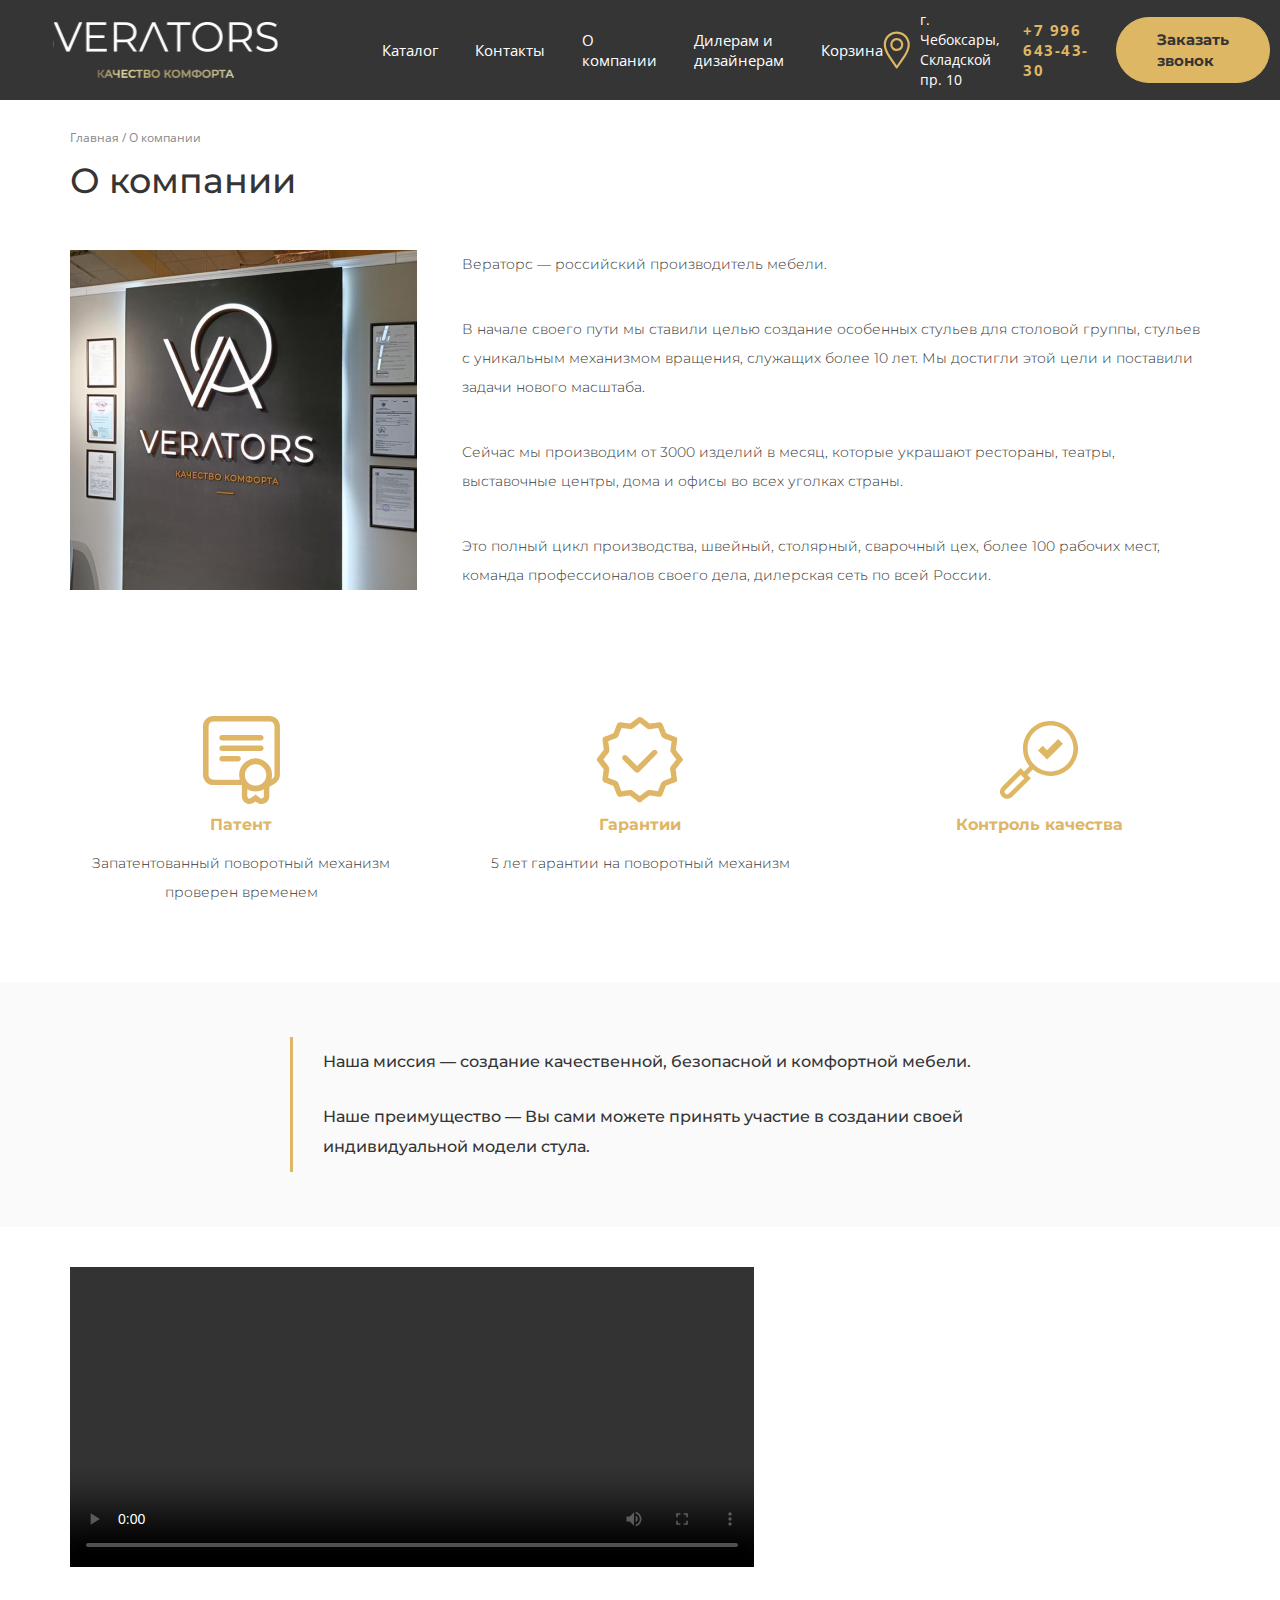
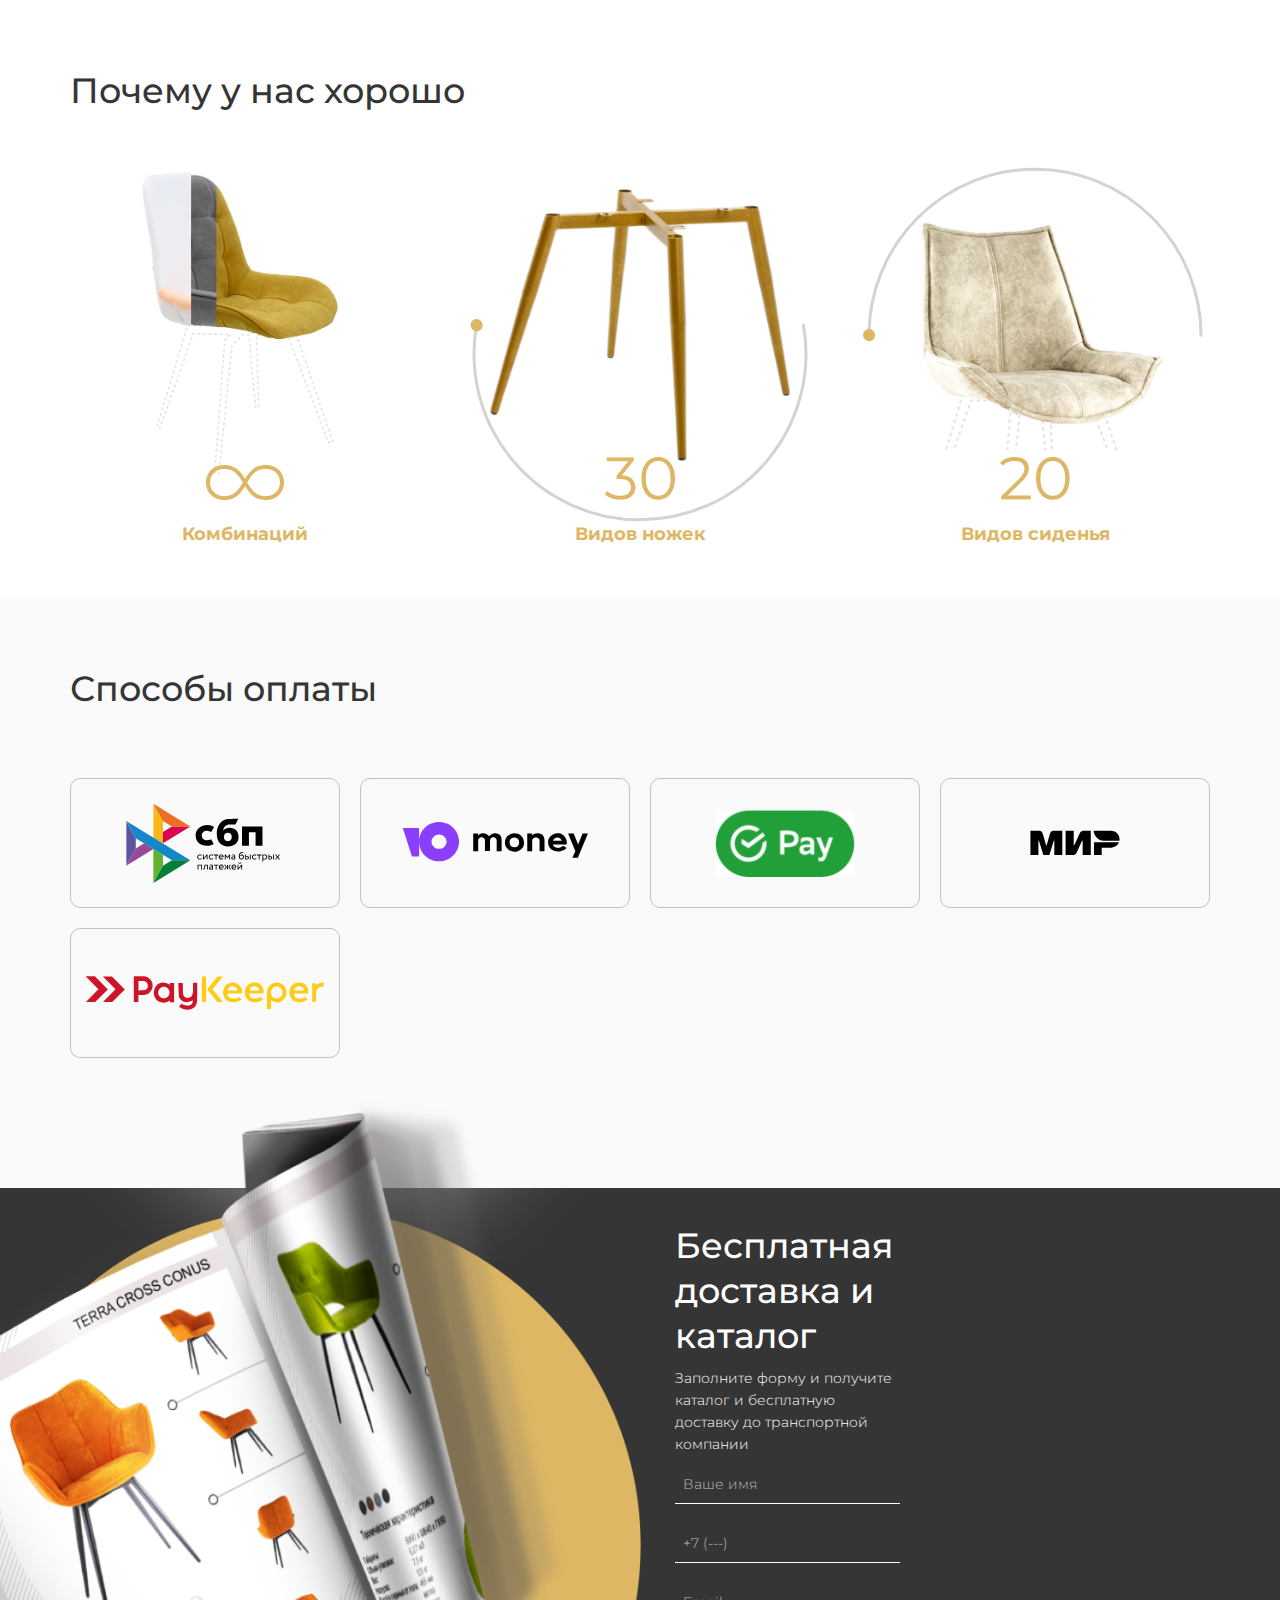
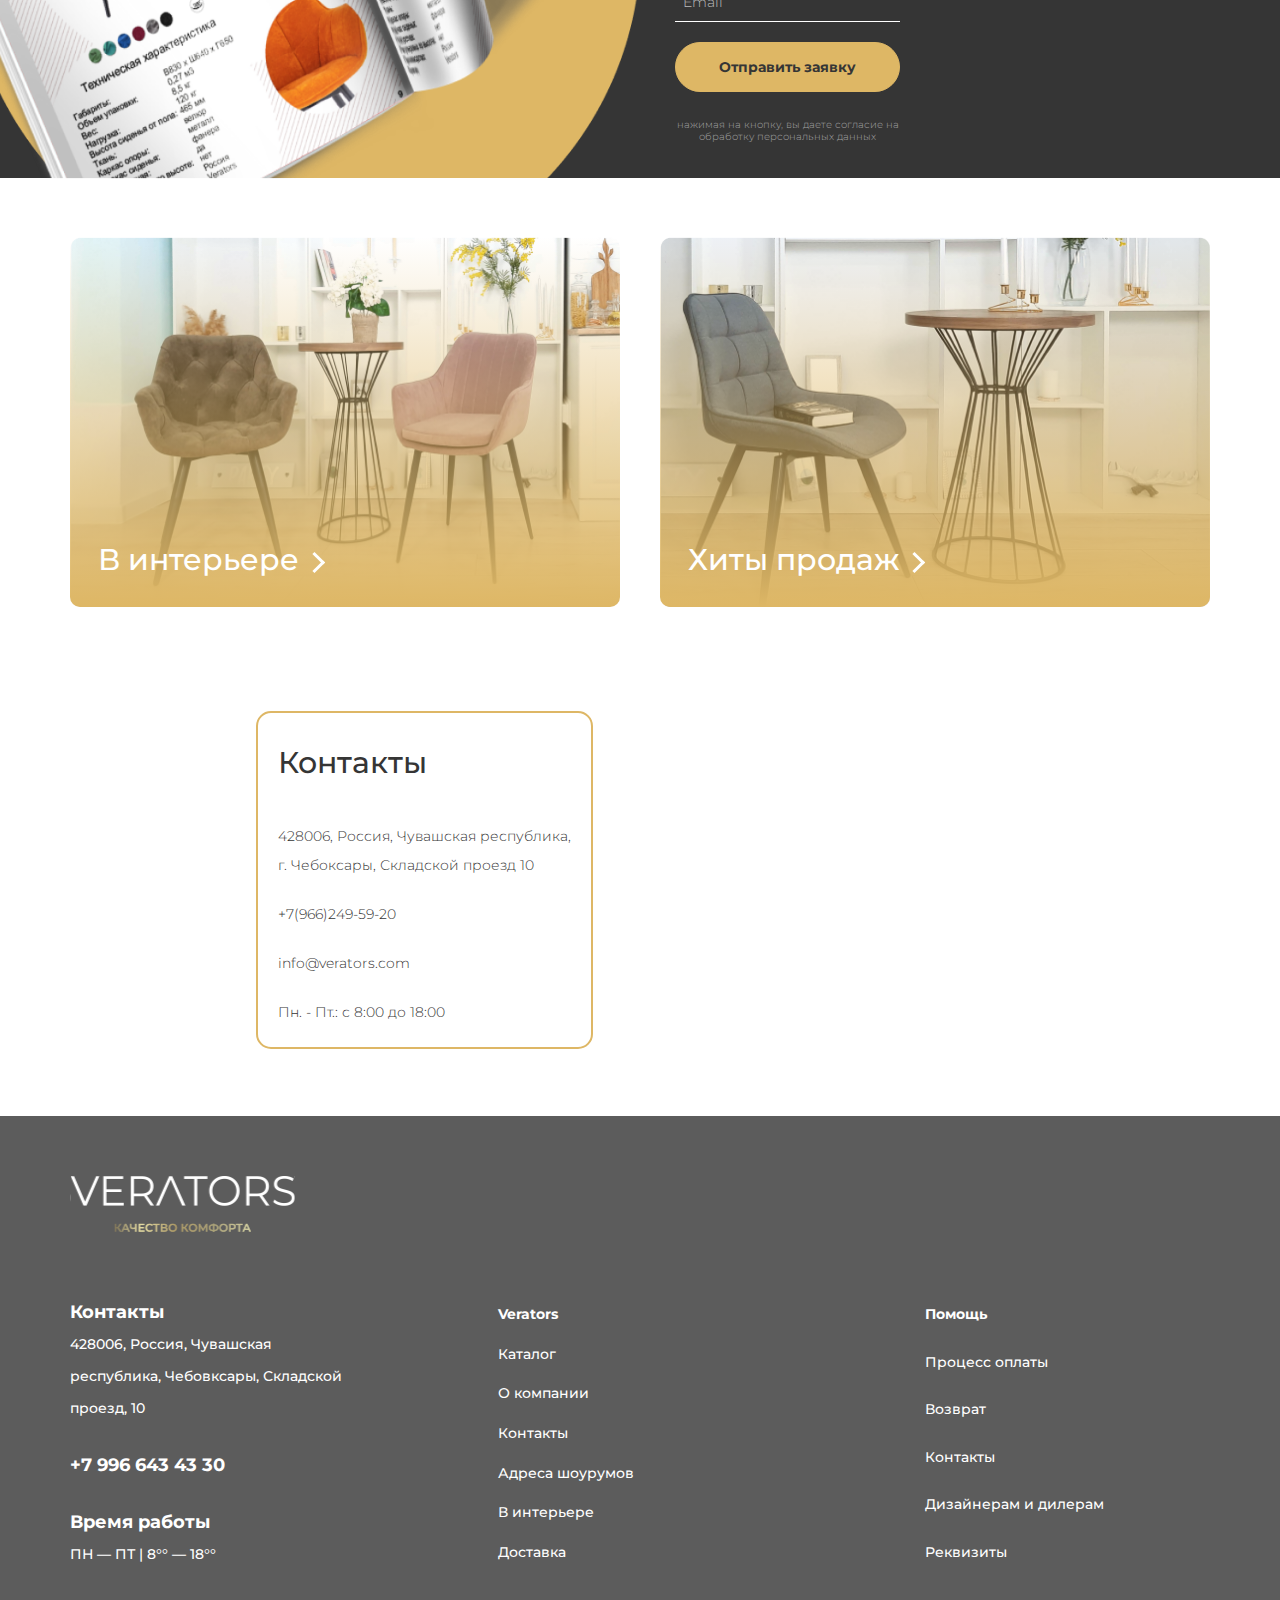
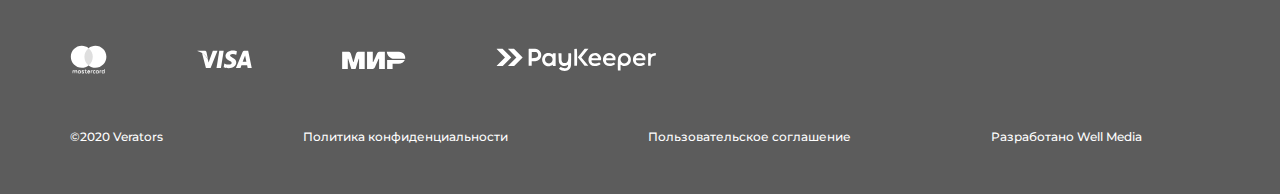
==== commit a3da7d3b: "Сделан слайдер картинок с ползунком" ====
--- a/about.html
+++ b/about.html
@@ -146,17 +146,53 @@
             <span>Комбинаций</span>
           </div>
     
-          <div class="why__we__item">
+          <div class="why__we__item legs__item">
+            <round-slider
+                class="round__slider__legs"
+                value="00"
+                startAngle="-10"
+                arcLength="200"
+                style="--round-slider-bar-color: #DEB765"
+                rtl
+              ></round-slider>
             <div class="why__we__img__wrap">
-              <img class="why__we__main__img" src="images/why__we2.png" alt="">
+              <div class="legs__img__wrap">
+                <img class="why__we__img__active" src="images/ножки/IMG_5785.PNG" alt="" data-legs-num="0">
+                <img src="images/ножки/IMG_5786.PNG" alt="" data-legs-num="1">
+                <img src="images/ножки/IMG_5787.PNG" alt="" data-legs-num="2">
+                <img src="images/ножки/IMG_5788.PNG" alt="" data-legs-num="3">
+                <img src="images/ножки/IMG_5789.PNG" alt="" data-legs-num="4">
+                <img src="images/ножки/IMG_5790.PNG" alt="" data-legs-num="5">
+                <img src="images/ножки/IMG_5791.PNG" alt="" data-legs-num="6">
+                <img src="images/ножки/IMG_5792.PNG" alt="" data-legs-num="7">
+                <img src="images/ножки/IMG_5793.PNG" alt="" data-legs-num="8">
+                <img src="images/ножки/IMG_5794.PNG" alt="" data-legs-num="9">
+              </div>
               <img class="why__we__sub__img" src="images/why__we2__sub.png" alt="">
             </div>
             <span>Видов ножек</span>
           </div>
 
-          <div class="why__we__item">
+          <div class="why__we__item backs__item">
+            <round-slider
+              class="round__slider__seats"
+              value="00"
+              arcLength="180"
+              startAngle="180"
+            ></round-slider>
             <div class="why__we__img__wrap">
-              <img class="why__we__main__img" src="images/why__we3.png" alt="">
+              <div class="backs__img__wrap">
+                <img class="why__we__img__active" src="images/спинки/01.png" alt="" data-backs-num="0">
+                <img src="images/спинки/02.png" alt="" data-backs-num="1">
+                <img src="images/спинки/03.png" alt="" data-backs-num="2">
+                <img src="images/спинки/04.png" alt="" data-backs-num="3">
+                <img src="images/спинки/05.png" alt="" data-backs-num="4">
+                <img src="images/спинки/06.png" alt="" data-backs-num="5">
+                <img src="images/спинки/07.png" alt="" data-backs-num="6">
+                <img src="images/спинки/08.png" alt="" data-backs-num="7">
+                <img src="images/спинки/09.png" alt="" data-backs-num="8">
+                <img src="images/спинки/10.png" alt="" data-backs-num="9">
+              </div>
               <img class="why__we__sub__img" src="images/why__we3__sub.png" alt="">
             </div>
             <span>Видов сиденья</span>
@@ -295,6 +331,7 @@
             <p class="call__text">нажимая на кнопку, вы даете согласие на обработку персональных данных</p>
         </div>
     </div>
+    <script src="round-slider.bundle.js" type="module"></script>
     <script src="jquery-3.6.0.min.js"></script>
     <script src="jquery-ui.min.js"></script>
     <script src="slick/slick.min.js"></script>
--- a/style.css
+++ b/style.css
@@ -1172,6 +1172,7 @@
   display: flex;
   flex-direction: column;
   align-items: center;
+  position: relative;
 }
 .why__we__item span{
   font-family: 'Montserrat';
@@ -1186,6 +1187,7 @@
   position: relative;
   height: 350px;
   display: flex;
+  width: 100%;
   justify-content: center;
 }
 .why__we__main__img{
@@ -2617,4 +2619,51 @@
 }
 .show{
     display: flex;
+}
+.round__slider__legs{
+  --round-slider-bar-color: #DEB765;
+  position: absolute;
+  width: 100%;
+  bottom: 20px;
+  z-index: 999;
+}
+.round__slider__seats{
+  --round-slider-bar-color: #DEB765;
+  width: 100%;
+  position: absolute;
+  z-index: 999;
+}
+
+.legs__img__wrap img,
+.backs__img__wrap img{
+  opacity: 0;
+  width: 100%;
+  height: 100%;
+  object-fit: contain;
+  position: absolute;
+  -webkit-transition: all .2s ease-in-out;
+  -moz-transition: all .2s ease-in-out;
+  -o-transition: all .2s ease-in-out;
+  transition: all .2s ease-in-out;
+
+}
+.legs__img__wrap,
+.backs__img__wrap{
+  position: absolute;
+  bottom: 10px;
+  height: 350px;
+  width: 300px;
+}
+.legs__item .why__we__img__wrap,
+.backs__item .why__we__img__wrap{
+  flex-direction: column;
+  align-items: center;
+  justify-content: flex-start;
+}
+.why__we__img__active{
+  opacity: 1 !important;
+  -webkit-transition: all .2s ease-in-out;
+  -moz-transition: all .2s ease-in-out;
+  -o-transition: all .2s ease-in-out;
+  transition: all .2s ease-in-out;
 }